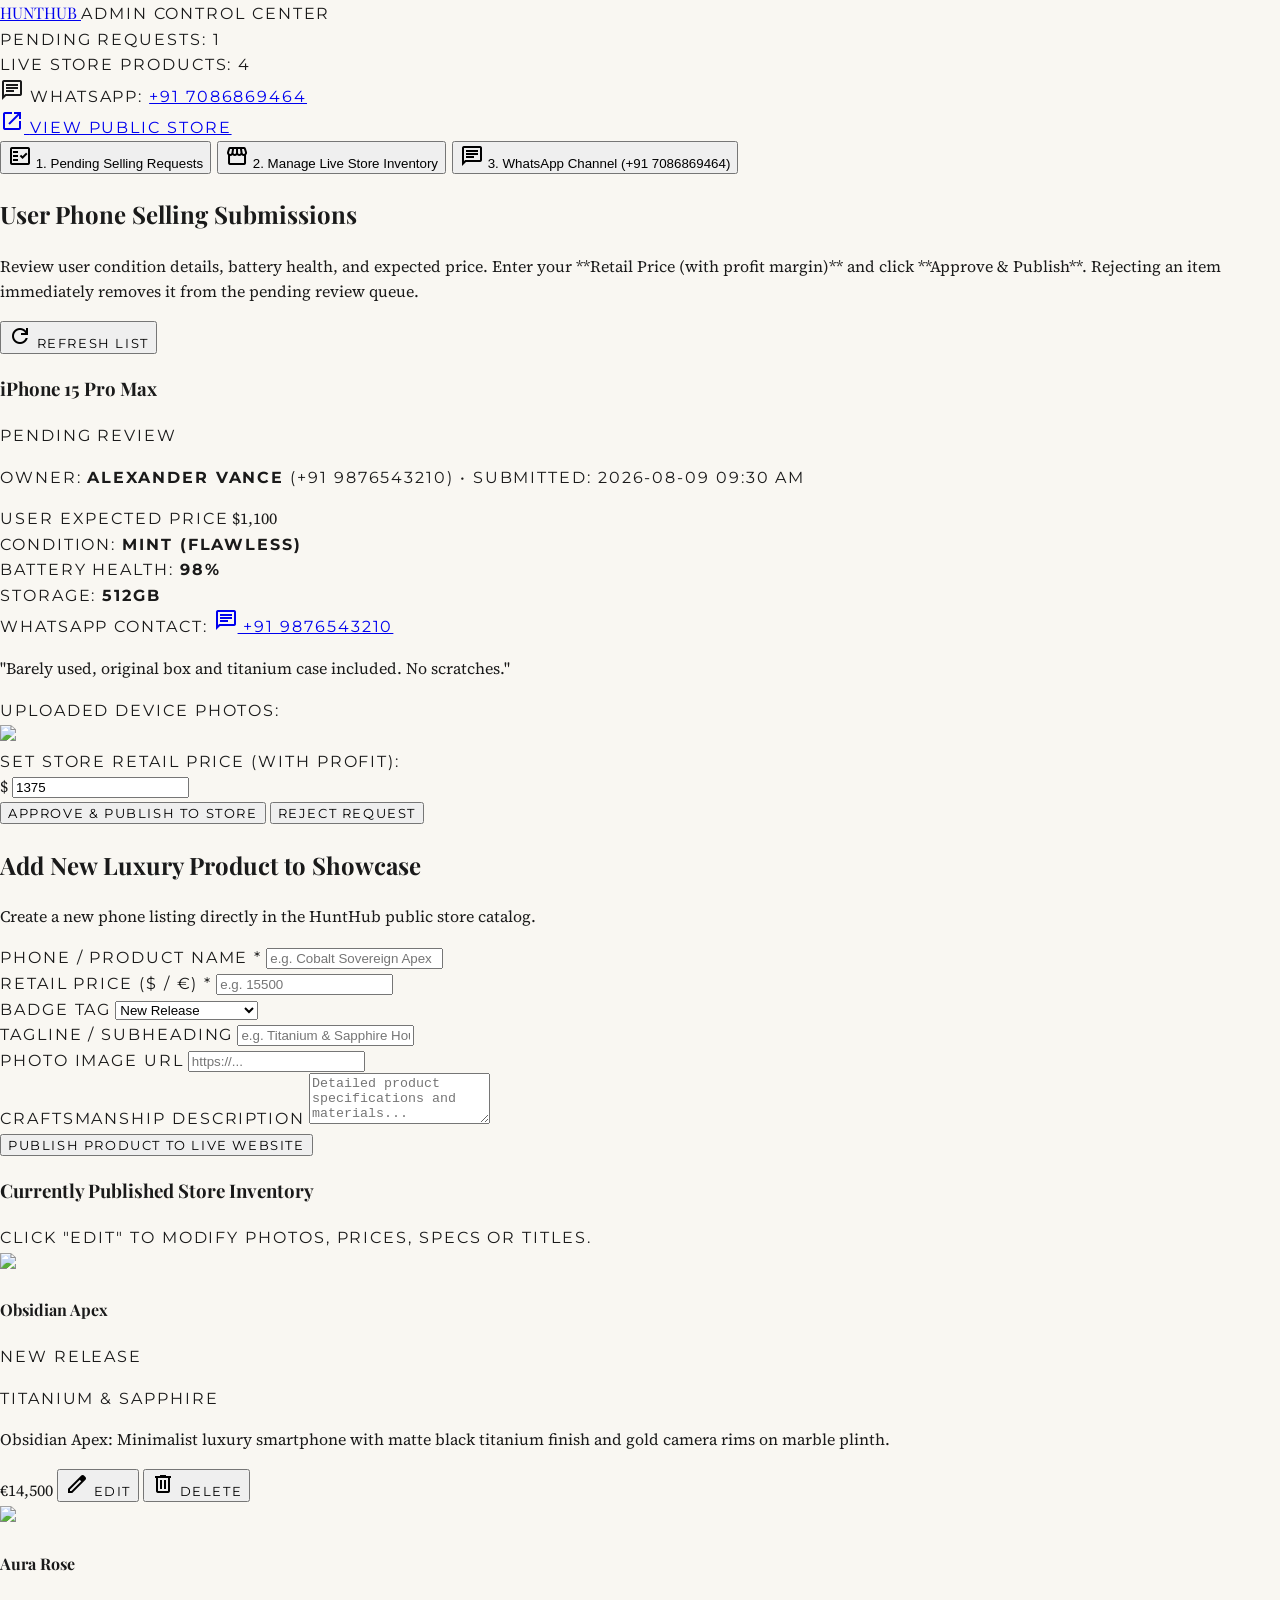
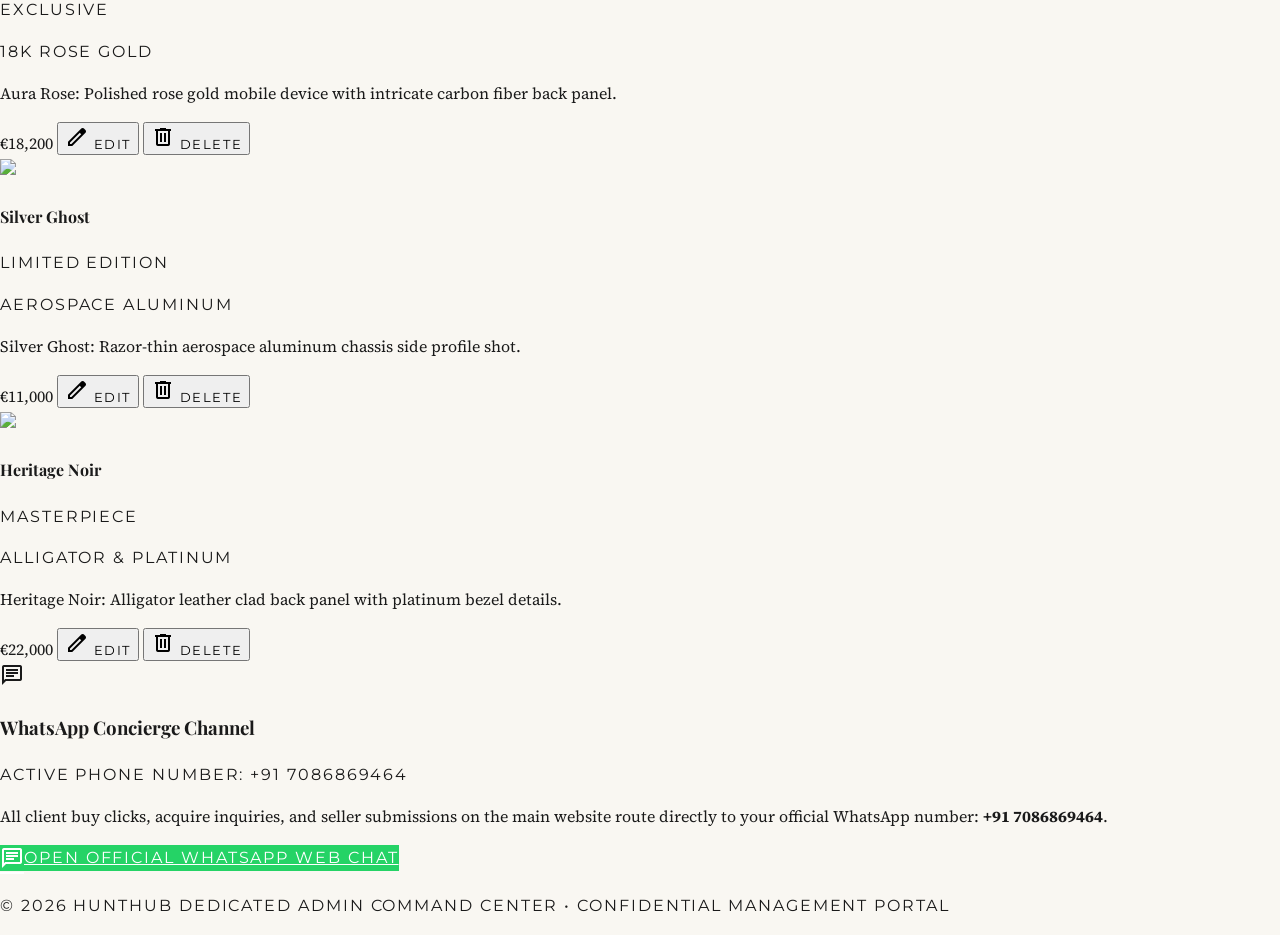
==== admin.html @ e896eb80 "Initial commit: HuntHub Digital Craftsmanship & Luxury Marketplace (Vercel Ready)" ====
<!DOCTYPE html>
<html class="dark" lang="en">
<head>
  <meta charset="utf-8"/>
  <meta content="width=device-width, initial-scale=1.0" name="viewport"/>
  <title>HUNTHUB - Dedicated Admin Command Center</title>
  
  <!-- Tailwind CSS & Google Fonts -->
  <script src="https://cdn.tailwindcss.com?plugins=forms,container-queries"></script>
  <link href="https://fonts.googleapis.com/css2?family=Montserrat:wght@400;500;600;700&family=Playfair+Display:ital,wght@0,400;0,600;0,700;1,400&family=Source+Serif+4:ital,wght@0,300;0,400;0,600;1,400&display=swap" rel="stylesheet"/>
  <link href="https://fonts.googleapis.com/css2?family=Material+Symbols+Outlined:wght,FILL@100..700,0..1&display=swap" rel="stylesheet"/>

  <!-- Custom Design System Styles -->
  <link rel="stylesheet" href="style.css"/>

  <script id="tailwind-config">
    tailwind.config = {
      darkMode: "class",
      theme: {
        extend: {
          colors: {
            "primary": "#111111",
            "surface": "#181818",
            "surface-low": "#222222",
            "gold": "#C5A059",
            "gold-light": "#E9C176"
          },
          fontFamily: {
            "display": ["Playfair Display", "serif"],
            "body": ["Source Serif 4", "serif"],
            "label": ["Montserrat", "sans-serif"]
          }
        }
      }
    }
  </script>
</head>
<body class="bg-primary text-white font-body antialiased selection:bg-gold selection:text-primary min-h-screen flex flex-col">

  <!-- ==================== ADMIN TOP NAVBAR ==================== -->
  <nav class="w-full bg-black/90 border-b border-gold/30 sticky top-0 z-50 backdrop-blur-xl">
    <div class="max-w-[1400px] mx-auto px-6 md:px-12 h-20 flex justify-between items-center">
      
      <!-- Brand & Admin Indicator -->
      <div class="flex items-center gap-4">
        <a class="font-display font-bold text-2xl text-gold tracking-tight" href="index.html" target="_blank" title="Open Main Website">
          HUNTHUB
        </a>
        <span class="bg-gold/20 text-gold border border-gold/40 px-3 py-1 font-label text-[10px] uppercase font-bold tracking-widest">
          Admin Control Center
        </span>
      </div>

      <!-- Quick Metrics Bar -->
      <div class="hidden md:flex items-center gap-8 font-label text-xs">
        <div class="flex items-center gap-2">
          <span class="w-2.5 h-2.5 rounded-full bg-yellow-400 animate-pulse"></span>
          <span class="text-white/60">Pending Requests:</span>
          <span id="metric-pending-count" class="font-bold text-gold">0</span>
        </div>
        <div class="flex items-center gap-2">
          <span class="w-2.5 h-2.5 rounded-full bg-green-400"></span>
          <span class="text-white/60">Live Store Products:</span>
          <span id="metric-products-count" class="font-bold text-white">0</span>
        </div>
        <div class="flex items-center gap-2">
          <span class="material-symbols-outlined text-green-400 text-sm">chat</span>
          <span class="text-white/60">WhatsApp:</span>
          <a href="https://wa.me/917086869464" target="_blank" class="font-bold text-green-400 hover:underline">+91 7086869464</a>
        </div>
      </div>

      <!-- Actions -->
      <div class="flex items-center gap-4">
        <a href="index.html" target="_blank" class="border border-white/20 hover:border-gold text-white/80 hover:text-white px-4 py-2 font-label text-xs uppercase font-bold tracking-wider transition-all flex items-center gap-2">
          <span class="material-symbols-outlined text-sm">open_in_new</span>
          <span>View Public Store</span>
        </a>
      </div>

    </div>
  </nav>


  <!-- ==================== MAIN ADMIN CONTROL DASHBOARD ==================== -->
  <main class="flex-grow max-w-[1400px] w-full mx-auto px-6 md:px-12 py-10 flex flex-col gap-8">
    
    <!-- Dashboard Subheader Tabs -->
    <div class="bg-surface border border-white/10 p-2 flex flex-wrap gap-4 font-label text-xs uppercase font-bold tracking-wider">
      <button class="admin-tab-btn flex-1 py-3 px-6 bg-gold text-primary font-bold shadow-md transition-all flex items-center justify-center gap-2" data-tab="requests">
        <span class="material-symbols-outlined text-base">fact_check</span>
        <span>1. Pending Selling Requests</span>
      </button>

      <button class="admin-tab-btn flex-1 py-3 px-6 bg-surface-low text-white/70 hover:text-white transition-all flex items-center justify-center gap-2" data-tab="catalog">
        <span class="material-symbols-outlined text-base">storefront</span>
        <span>2. Manage Live Store Inventory</span>
      </button>

      <button class="admin-tab-btn flex-1 py-3 px-6 bg-surface-low text-white/70 hover:text-white transition-all flex items-center justify-center gap-2" data-tab="whatsapp">
        <span class="material-symbols-outlined text-base">chat</span>
        <span>3. WhatsApp Channel (+91 7086869464)</span>
      </button>
    </div>


    <!-- ==================== TAB 1: PENDING SELLING REQUESTS ==================== -->
    <section id="admin-tab-requests" class="admin-tab-content space-y-6">
      
      <div class="bg-surface border border-white/10 p-6 flex flex-col md:flex-row justify-between items-start md:items-center gap-4">
        <div>
          <h2 class="font-display text-2xl text-gold font-bold">User Phone Selling Submissions</h2>
          <p class="font-body text-sm text-white/70">
            Review user condition details, battery health, and expected price. Enter your **Retail Price (with profit margin)** and click **Approve & Publish**. Rejecting an item immediately removes it from the pending review queue.
          </p>
        </div>

        <button onclick="renderAdminRequests()" class="bg-white/10 hover:bg-gold hover:text-primary px-4 py-2 font-label text-xs uppercase font-bold tracking-wider transition-colors flex items-center gap-1.5">
          <span class="material-symbols-outlined text-sm">refresh</span> Refresh List
        </button>
      </div>

      <!-- Requests Cards Container -->
      <div id="admin-requests-list" class="space-y-6">
        <!-- Populated dynamically in admin.js -->
      </div>

    </section>


    <!-- ==================== TAB 2: MANAGE STORE CATALOG & ADD PRODUCT ==================== -->
    <section id="admin-tab-catalog" class="admin-tab-content space-y-10 hidden">
      
      <!-- Add Custom Product Form -->
      <div class="bg-surface border border-white/10 p-8 space-y-6">
        <div class="border-b border-white/10 pb-4">
          <h2 class="font-display text-2xl text-gold font-bold">Add New Luxury Product to Showcase</h2>
          <p class="font-body text-sm text-white/70">Create a new phone listing directly in the HuntHub public store catalog.</p>
        </div>

        <form id="admin-add-product-form" class="space-y-6">
          
          <div class="grid grid-cols-1 sm:grid-cols-3 gap-6">
            <div>
              <label class="font-label text-xs text-white/80 block mb-2 font-bold">Phone / Product Name *</label>
              <input type="text" id="admin-prod-name" required placeholder="e.g. Cobalt Sovereign Apex" 
                     class="w-full bg-black/60 border border-white/20 px-4 py-3 text-sm text-white focus:outline-none focus:border-gold">
            </div>

            <div>
              <label class="font-label text-xs text-white/80 block mb-2 font-bold">Retail Price ($ / €) *</label>
              <input type="number" id="admin-prod-price" required placeholder="e.g. 15500" 
                     class="w-full bg-black/60 border border-white/20 px-4 py-3 text-sm text-white focus:outline-none focus:border-gold">
            </div>

            <div>
              <label class="font-label text-xs text-white/80 block mb-2 font-bold">Badge Tag</label>
              <select id="admin-prod-badge" class="w-full bg-black/60 border border-white/20 px-4 py-3 text-sm text-white focus:outline-none focus:border-gold">
                <option value="New Release">New Release</option>
                <option value="Exclusive">Exclusive</option>
                <option value="Limited Edition">Limited Edition</option>
                <option value="Masterpiece">Masterpiece</option>
                <option value="Certified Pre-Owned">Certified Pre-Owned</option>
              </select>
            </div>
          </div>

          <div class="grid grid-cols-1 sm:grid-cols-2 gap-6">
            <div>
              <label class="font-label text-xs text-white/80 block mb-2 font-bold">Tagline / Subheading</label>
              <input type="text" id="admin-prod-tagline" placeholder="e.g. Titanium & Sapphire Housing" 
                     class="w-full bg-black/60 border border-white/20 px-4 py-3 text-sm text-white focus:outline-none focus:border-gold">
            </div>

            <div>
              <label class="font-label text-xs text-white/80 block mb-2 font-bold">Photo Image URL</label>
              <input type="text" id="admin-prod-image" placeholder="https://..." 
                     class="w-full bg-black/60 border border-white/20 px-4 py-3 text-sm text-white focus:outline-none focus:border-gold">
            </div>
          </div>

          <div>
            <label class="font-label text-xs text-white/80 block mb-2 font-bold">Craftsmanship Description</label>
            <textarea id="admin-prod-desc" rows="3" placeholder="Detailed product specifications and materials..." 
                      class="w-full bg-black/60 border border-white/20 px-4 py-3 text-sm text-white focus:outline-none focus:border-gold"></textarea>
          </div>

          <button type="submit" class="bg-gold text-primary hover:bg-white font-label text-xs font-bold uppercase tracking-[0.2em] px-8 py-4 btn-classic shadow-md">
            Publish Product to Live Website
          </button>
        </form>
      </div>

      <!-- Published Inventory List with EDIT & DELETE options -->
      <div class="space-y-4">
        <div class="flex justify-between items-center">
          <h3 class="font-display text-2xl text-white font-bold">Currently Published Store Inventory</h3>
          <span class="font-label text-xs text-white/50">Click "EDIT" to modify photos, prices, specs or titles.</span>
        </div>
        
        <div id="admin-products-list" class="space-y-4">
          <!-- Populated dynamically in admin.js -->
        </div>
      </div>

    </section>


    <!-- ==================== TAB 3: WHATSAPP ORDERS & LEADS ==================== -->
    <section id="admin-tab-whatsapp" class="admin-tab-content space-y-6 hidden">
      <div class="bg-surface border border-white/10 p-10 space-y-6 text-white max-w-4xl mx-auto">
        <div class="flex items-center gap-5 border-b border-white/10 pb-6">
          <span class="material-symbols-outlined text-green-400 text-5xl">chat</span>
          <div>
            <h3 class="font-display text-3xl font-bold">WhatsApp Concierge Channel</h3>
            <p class="font-label text-xs text-gold">ACTIVE PHONE NUMBER: +91 7086869464</p>
          </div>
        </div>

        <p class="font-body text-base text-white/80 leading-relaxed font-light">
          All client buy clicks, acquire inquiries, and seller submissions on the main website route directly to your official WhatsApp number: <strong class="text-gold">+91 7086869464</strong>.
        </p>

        <div class="pt-4 flex items-center gap-4">
          <a href="https://wa.me/917086869464" target="_blank" class="btn-whatsapp px-8 py-4 font-label text-xs uppercase font-bold tracking-widest flex items-center gap-2 btn-classic">
            <span class="material-symbols-outlined text-lg">chat</span> Open Official WhatsApp Web Chat
          </a>
        </div>
      </div>
    </section>

  </main>


  <!-- ==================== ADMIN EDIT PRODUCT MODAL ==================== -->
  <div id="admin-edit-modal" class="admin-modal" role="dialog" aria-modal="true" aria-label="Edit Store Item">
    <div class="max-w-2xl w-full mx-auto my-auto bg-surface border border-gold/40 p-8 shadow-2xl space-y-6 text-white overflow-y-auto max-h-[90vh]">
      
      <div class="flex justify-between items-center border-b border-white/10 pb-4">
        <div class="flex items-center gap-3">
          <span class="material-symbols-outlined text-gold text-2xl">edit_note</span>
          <h3 class="font-display text-2xl font-bold text-gold">Edit Published Store Product</h3>
        </div>
        <button id="close-edit-modal" class="text-white/60 hover:text-white p-2">
          <span class="material-symbols-outlined text-2xl">close</span>
        </button>
      </div>

      <form id="admin-edit-product-form" class="space-y-4">
        <input type="hidden" id="edit-prod-id"/>

        <div class="grid grid-cols-1 sm:grid-cols-2 gap-4">
          <div>
            <label class="font-label text-xs text-white/80 block mb-1 font-bold">Product Title / Model *</label>
            <input type="text" id="edit-prod-name" required class="w-full bg-black/60 border border-white/20 px-3 py-2.5 text-sm text-white focus:outline-none focus:border-gold">
          </div>

          <div>
            <label class="font-label text-xs text-white/80 block mb-1 font-bold">Retail Price *</label>
            <input type="number" id="edit-prod-price" required class="w-full bg-black/60 border border-white/20 px-3 py-2.5 text-sm text-white focus:outline-none focus:border-gold">
          </div>
        </div>

        <div class="grid grid-cols-1 sm:grid-cols-2 gap-4">
          <div>
            <label class="font-label text-xs text-white/80 block mb-1 font-bold">Tagline / Specs</label>
            <input type="text" id="edit-prod-tagline" class="w-full bg-black/60 border border-white/20 px-3 py-2.5 text-sm text-white focus:outline-none focus:border-gold">
          </div>

          <div>
            <label class="font-label text-xs text-white/80 block mb-1 font-bold">Badge Tag</label>
            <select id="edit-prod-badge" class="w-full bg-black/60 border border-white/20 px-3 py-2.5 text-sm text-white focus:outline-none focus:border-gold">
              <option value="New Release">New Release</option>
              <option value="Exclusive">Exclusive</option>
              <option value="Limited Edition">Limited Edition</option>
              <option value="Masterpiece">Masterpiece</option>
              <option value="Certified Pre-Owned">Certified Pre-Owned</option>
            </select>
          </div>
        </div>

        <div>
          <label class="font-label text-xs text-white/80 block mb-1 font-bold">Photo Image URL *</label>
          <input type="text" id="edit-prod-image" required class="w-full bg-black/60 border border-white/20 px-3 py-2.5 text-sm text-white focus:outline-none focus:border-gold">
          <div id="edit-image-preview" class="mt-2 w-20 h-20 border border-white/20 overflow-hidden">
            <img id="edit-preview-img" src="" class="w-full h-full object-cover">
          </div>
        </div>

        <div>
          <label class="font-label text-xs text-white/80 block mb-1 font-bold">Description / Craftsmanship Details</label>
          <textarea id="edit-prod-desc" rows="3" class="w-full bg-black/60 border border-white/20 px-3 py-2.5 text-sm text-white focus:outline-none focus:border-gold"></textarea>
        </div>

        <div class="flex justify-end gap-3 pt-4 border-t border-white/10">
          <button type="button" id="cancel-edit-modal" class="px-5 py-2.5 font-label text-xs font-bold uppercase text-white/70 hover:text-white border border-white/20">
            Cancel
          </button>
          <button type="submit" class="bg-gold text-primary hover:bg-white px-6 py-2.5 font-label text-xs font-bold uppercase tracking-wider btn-classic">
            Save Changes
          </button>
        </div>
      </form>

    </div>
  </div>


  <!-- ==================== ADMIN FOOTER ==================== -->
  <footer class="w-full bg-black border-t border-white/10 py-6 text-center text-xs font-label text-white/50">
    <p>© 2026 HUNTHUB DEDICATED ADMIN COMMAND CENTER • CONFIDENTIAL MANAGEMENT PORTAL</p>
  </footer>

  <!-- Admin Application Logic -->
  <script src="admin.js"></script>

</body>
</html>
---- style.css ----
/* HUNTHUB - Digital Craftsmanship Design System & Stylesheet */

@import url('https://fonts.googleapis.com/css2?family=Montserrat:wght@400;500;600;700&family=Playfair+Display:ital,wght@0,400;0,600;0,700;1,400&family=Source+Serif+4:ital,wght@0,300;0,400;0,600;1,400&display=swap');

:root {
  --bg-parchment: #F9F7F2;
  --bg-surface-low: #F3F0E9;
  --bg-surface-high: #EAE6DD;
  --color-charcoal: #1A1A1A;
  --color-gold: #C5A059;
  --color-gold-light: #E9C176;
  --color-muted: #6B6A65;
  --color-white: #FFFFFF;
  --font-serif: 'Playfair Display', Georgia, serif;
  --font-body: 'Source Serif 4', Georgia, serif;
  --font-label: 'Montserrat', sans-serif;
  --shadow-paper: 0 12px 32px rgba(26, 26, 26, 0.06);
  --shadow-gold: 0 8px 24px rgba(197, 160, 89, 0.25);
  --transition-smooth: all 0.4s cubic-bezier(0.16, 1, 0.3, 1);
  --transition-fast: all 0.2s cubic-bezier(0.16, 1, 0.3, 1);
}

/* Global Reset & Base */
*, *::before, *::after {
  box-sizing: border-box;
}

html {
  scroll-behavior: smooth;
  font-family: var(--font-body);
  background-color: var(--bg-parchment);
  color: var(--color-charcoal);
  overflow-x: hidden;
}

body {
  margin: 0;
  padding: 0;
  background-color: var(--bg-parchment);
  color: var(--color-charcoal);
  line-height: 1.6;
  -webkit-font-smoothing: antialiased;
}

/* Selection Highlight */
::selection {
  background-color: var(--color-gold);
  color: #FFFFFF;
}

/* Typography Classes */
.font-display {
  font-family: var(--font-serif);
}

.font-body {
  font-family: var(--font-body);
}

.font-label {
  font-family: var(--font-label);
  letter-spacing: 0.12em;
  text-transform: uppercase;
}

/* ==========================================
   STARTING LOADING INTRO SCREEN ANIMATIONS
   ========================================== */
#loading-screen {
  position: fixed;
  inset: 0;
  z-index: 999;
  background-color: #111111;
  color: #FFFFFF;
  display: flex;
  flex-direction: column;
  align-items: center;
  justify-content: center;
  transition: opacity 1s cubic-bezier(0.77, 0, 0.175, 1), transform 1s cubic-bezier(0.77, 0, 0.175, 1);
}

#loading-screen.fade-out {
  opacity: 0;
  transform: translateY(-100%);
  pointer-events: none;
}

.intro-brand-title {
  font-family: var(--font-serif);
  font-size: clamp(2rem, 5vw, 4.5rem);
  font-weight: 700;
  letter-spacing: -0.02em;
  color: #FFFFFF;
  opacity: 0;
  transform: translateY(20px) scale(0.95);
  animation: introTextReveal 1.2s cubic-bezier(0.16, 1, 0.3, 1) 0.3s forwards;
  text-shadow: 0 0 30px rgba(197, 160, 89, 0.3);
}

.intro-developer-credit {
  font-family: var(--font-label);
  font-size: clamp(0.75rem, 2vw, 1.1rem);
  letter-spacing: 0.3em;
  text-transform: uppercase;
  color: var(--color-gold);
  margin-top: 1rem;
  opacity: 0;
  transform: translateY(15px);
  animation: introCreditReveal 1.2s cubic-bezier(0.16, 1, 0.3, 1) 1s forwards;
}

.intro-progress-bar {
  width: 180px;
  height: 2px;
  background: rgba(255, 255, 255, 0.15);
  margin-top: 2.5rem;
  position: relative;
  overflow: hidden;
}

.intro-progress-fill {
  width: 0%;
  height: 100%;
  background: var(--color-gold);
  box-shadow: 0 0 10px var(--color-gold);
  animation: introFill 2.2s cubic-bezier(0.65, 0, 0.35, 1) 0.5s forwards;
}

@keyframes introTextReveal {
  to {
    opacity: 1;
    transform: translateY(0) scale(1);
  }
}

@keyframes introCreditReveal {
  to {
    opacity: 1;
    transform: translateY(0);
  }
}

@keyframes introFill {
  0% { width: 0%; }
  100% { width: 100%; }
}

/* Classic Icon & Clickable Animations */
.icon-btn, .btn-classic, [data-interactive="true"] {
  position: relative;
  display: inline-flex;
  align-items: center;
  justify-content: center;
  cursor: pointer;
  user-select: none;
  transition: var(--transition-fast);
  outline: none;
}

.icon-btn:hover {
  transform: translateY(-2px);
  color: var(--color-gold) !important;
}

.icon-btn:active {
  transform: scale(0.90) translateY(0);
}

/* Classic Click Ripple Effect */
.ripple-effect {
  position: absolute;
  border-radius: 50%;
  background: rgba(197, 160, 89, 0.4);
  transform: scale(0);
  animation: ripple-out 0.6s cubic-bezier(0, 0, 0.2, 1) forwards;
  pointer-events: none;
}

@keyframes ripple-out {
  0% {
    transform: scale(0);
    opacity: 0.8;
  }
  100% {
    transform: scale(3.5);
    opacity: 0;
  }
}

/* Classic Rotate Pulse Icon Animation */
.icon-rotate-pulse {
  transition: transform 0.4s ease, color 0.3s ease;
}

.icon-rotate-pulse:hover {
  transform: rotate(15deg) scale(1.1);
}

.icon-rotate-pulse:active {
  transform: rotate(-15deg) scale(0.92);
}

/* Hover Gold Underline Reveal */
.link-gold-underline {
  position: relative;
  text-decoration: none;
}

.link-gold-underline::after {
  content: '';
  position: absolute;
  bottom: -4px;
  left: 0;
  width: 0%;
  height: 1px;
  background-color: var(--color-gold);
  transition: width 0.4s cubic-bezier(0.16, 1, 0.3, 1);
}

.link-gold-underline:hover::after,
.link-gold-underline.active::after {
  width: 100%;
}

/* Scroll Animations & Reveal Classes */
.scroll-reveal {
  opacity: 0;
  transform: translateY(30px);
  transition: opacity 0.8s cubic-bezier(0.16, 1, 0.3, 1), transform 0.8s cubic-bezier(0.16, 1, 0.3, 1);
  will-change: opacity, transform;
}

.scroll-reveal.revealed {
  opacity: 1;
  transform: translateY(0);
}

.scroll-reveal-left {
  opacity: 0;
  transform: translateX(-40px);
  transition: opacity 0.8s cubic-bezier(0.16, 1, 0.3, 1), transform 0.8s cubic-bezier(0.16, 1, 0.3, 1);
}

.scroll-reveal-left.revealed {
  opacity: 1;
  transform: translateX(0);
}

.scroll-reveal-right {
  opacity: 0;
  transform: translateX(40px);
  transition: opacity 0.8s cubic-bezier(0.16, 1, 0.3, 1), transform 0.8s cubic-bezier(0.16, 1, 0.3, 1);
}

.scroll-reveal-right.revealed {
  opacity: 1;
  transform: translateX(0);
}

.scroll-reveal-zoom {
  opacity: 0;
  transform: scale(0.94);
  transition: opacity 0.8s cubic-bezier(0.16, 1, 0.3, 1), transform 0.8s cubic-bezier(0.16, 1, 0.3, 1);
}

.scroll-reveal-zoom.revealed {
  opacity: 1;
  transform: scale(1);
}

/* Stagger Delays */
.delay-1 { transition-delay: 0.15s; }
.delay-2 { transition-delay: 0.3s; }
.delay-3 { transition-delay: 0.45s; }
.delay-4 { transition-delay: 0.6s; }

/* Photo Gallery Clickable Cursor & Hover Overlay */
.photo-clickable {
  cursor: pointer;
  position: relative;
  overflow: hidden;
}

.photo-clickable img {
  transition: transform 0.8s cubic-bezier(0.16, 1, 0.3, 1), filter 0.5s ease;
}

.photo-clickable:hover img {
  transform: scale(1.05);
}

.photo-clickable::before {
  content: '';
  position: absolute;
  inset: 0;
  background: rgba(26, 26, 26, 0.2);
  opacity: 0;
  transition: opacity 0.4s ease;
  z-index: 5;
}

.photo-clickable::after {
  content: 'zoom_in';
  font-family: 'Material Symbols Outlined';
  font-size: 32px;
  color: #FFFFFF;
  position: absolute;
  top: 50%;
  left: 50%;
  transform: translate(-50%, -50%) scale(0.7);
  opacity: 0;
  transition: all 0.4s cubic-bezier(0.16, 1, 0.3, 1);
  z-index: 6;
  text-shadow: 0 4px 12px rgba(0,0,0,0.4);
}

.photo-clickable:hover::before {
  opacity: 1;
}

.photo-clickable:hover::after {
  opacity: 1;
  transform: translate(-50%, -50%) scale(1);
}

/* Auto Photo Changer Lightbox Modal */
.gallery-modal, .admin-modal {
  position: fixed;
  inset: 0;
  z-index: 100;
  background: rgba(15, 15, 15, 0.94);
  backdrop-filter: blur(20px);
  display: flex;
  flex-direction: column;
  opacity: 0;
  pointer-events: none;
  transition: opacity 0.4s cubic-bezier(0.16, 1, 0.3, 1);
}

.gallery-modal.active, .admin-modal.active {
  opacity: 1;
  pointer-events: auto;
}

.gallery-progress-bar {
  height: 3px;
  background: rgba(255, 255, 255, 0.15);
  width: 100%;
  position: absolute;
  top: 0;
  left: 0;
  z-index: 110;
}

.gallery-progress-fill {
  height: 100%;
  width: 0%;
  background: var(--color-gold);
  transition: width 0.1s linear;
}

/* Shimmer Button */
.btn-gold-shimmer {
  position: relative;
  overflow: hidden;
  background-color: var(--color-charcoal);
  color: #FFFFFF;
  transition: all 0.4s ease;
}

.btn-gold-shimmer::before {
  content: '';
  position: absolute;
  top: 0;
  left: -100%;
  width: 100%;
  height: 100%;
  background: linear-gradient(90deg, transparent, rgba(197, 160, 89, 0.4), transparent);
  transition: left 0.7s ease;
}

.btn-gold-shimmer:hover::before {
  left: 100%;
}

.btn-gold-shimmer:hover {
  background-color: var(--color-gold);
  color: var(--color-charcoal);
  box-shadow: var(--shadow-gold);
}

/* WhatsApp Direct Button */
.btn-whatsapp {
  background-color: #25D366;
  color: #FFFFFF;
  transition: all 0.3s ease;
}

.btn-whatsapp:hover {
  background-color: #128C7E;
  color: #FFFFFF;
  box-shadow: 0 8px 24px rgba(37, 211, 102, 0.3);
}

/* Header Navbar Scroll State */
nav.scrolled {
  background-color: rgba(249, 247, 242, 0.95) !important;
  box-shadow: 0 4px 20px rgba(0, 0, 0, 0.05);
  border-bottom-color: rgba(197, 160, 89, 0.4) !important;
}

/* Smooth Bounce Animation for Scroll Arrow */
.bounce-slow {
  animation: bounceSlow 2.5s infinite;
}

@keyframes bounceSlow {
  0%, 20%, 50%, 80%, 100% { transform: translateY(0); }
  40% { transform: translateY(-8px); }
  60% { transform: translateY(-4px); }
}

/* Badge Pulse */
.badge-pulse {
  animation: pulseBadge 2s infinite;
}

@keyframes pulseBadge {
  0% { box-shadow: 0 0 0 0 rgba(197, 160, 89, 0.5); }
  70% { box-shadow: 0 0 0 8px rgba(197, 160, 89, 0); }
  100% { box-shadow: 0 0 0 0 rgba(197, 160, 89, 0); }
}

/* Notification Toast */
.toast-notice {
  position: fixed;
  bottom: 2rem;
  right: 2rem;
  background: var(--color-charcoal);
  color: #FFFFFF;
  border-left: 3px solid var(--color-gold);
  padding: 1rem 1.5rem;
  z-index: 150;
  box-shadow: 0 10px 30px rgba(0,0,0,0.2);
  transform: translateY(100px);
  opacity: 0;
  transition: all 0.4s cubic-bezier(0.16, 1, 0.3, 1);
}

.toast-notice.show {
  transform: translateY(0);
  opacity: 1;
}

/* Custom Scrollbar for Admin Modal */
.admin-scroll::-webkit-scrollbar {
  width: 6px;
}
.admin-scroll::-webkit-scrollbar-track {
  background: rgba(255, 255, 255, 0.05);
}
.admin-scroll::-webkit-scrollbar-thumb {
  background: var(--color-gold);
}
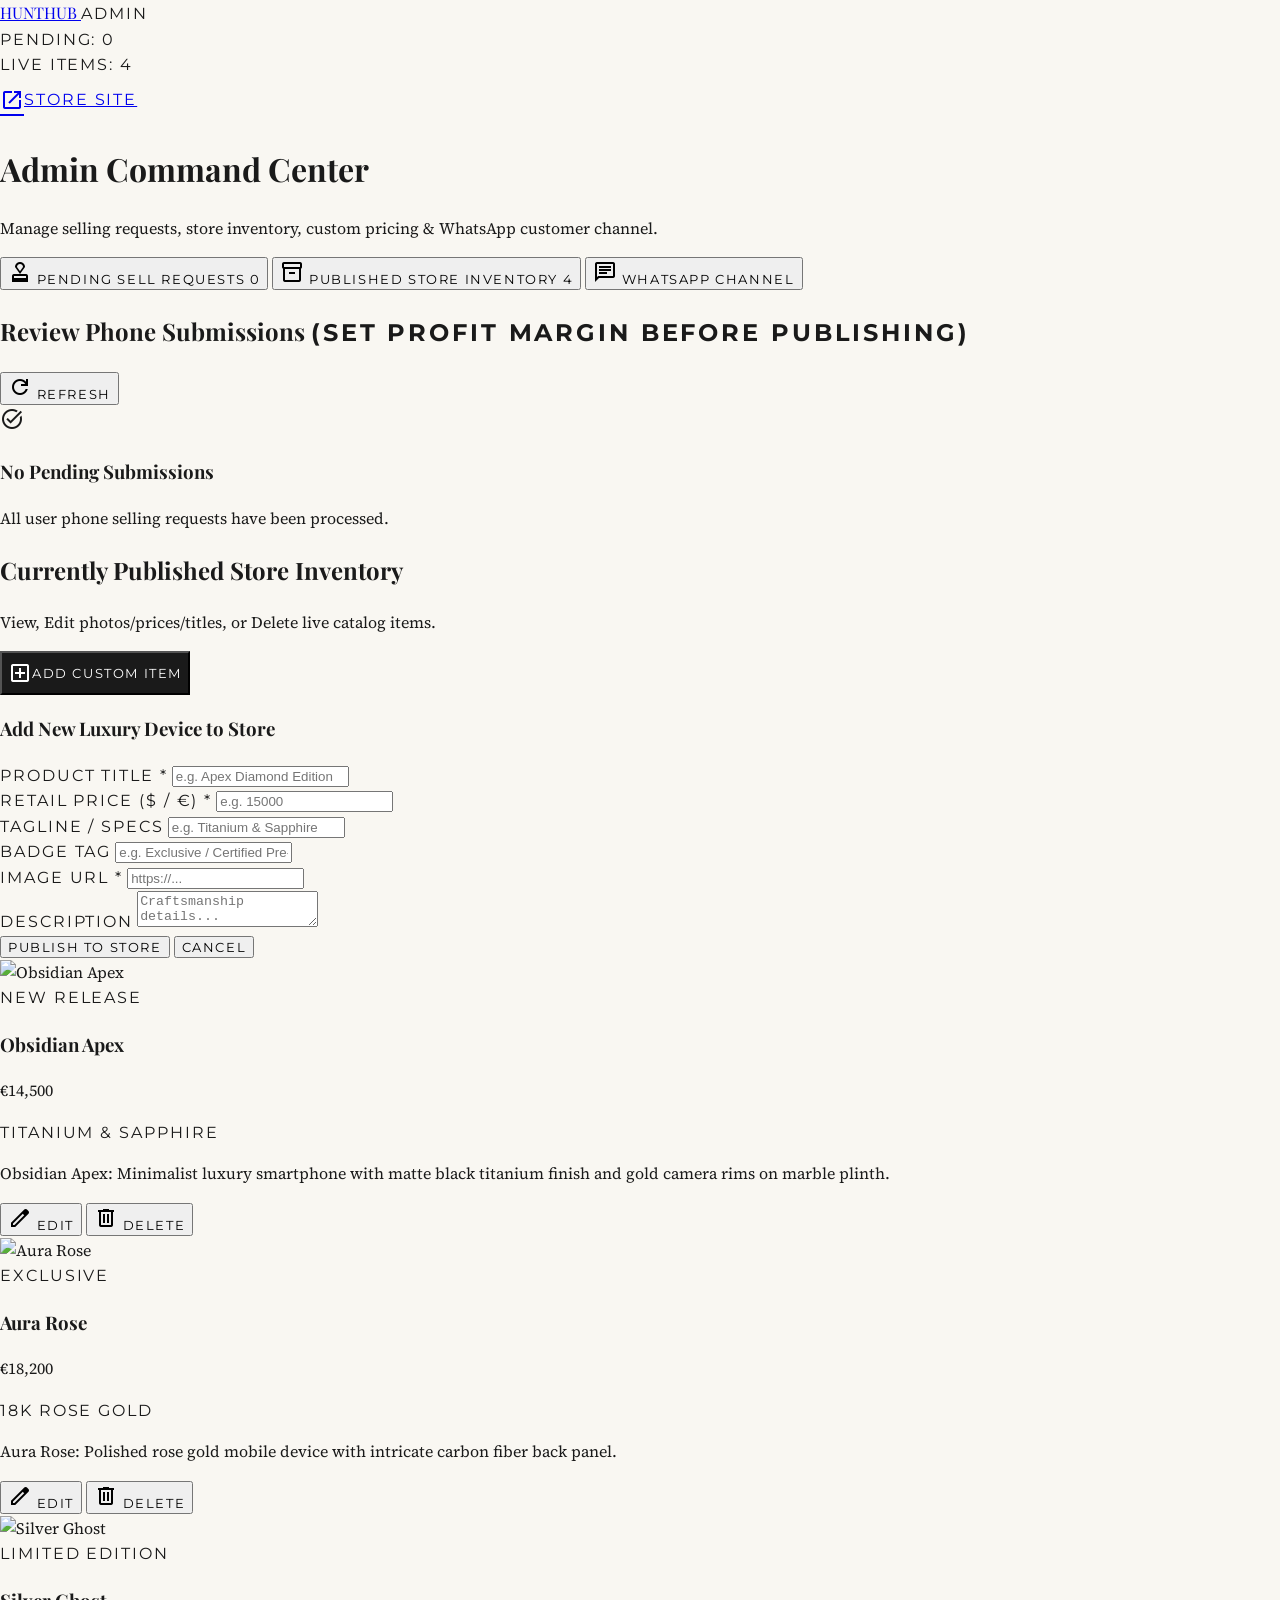
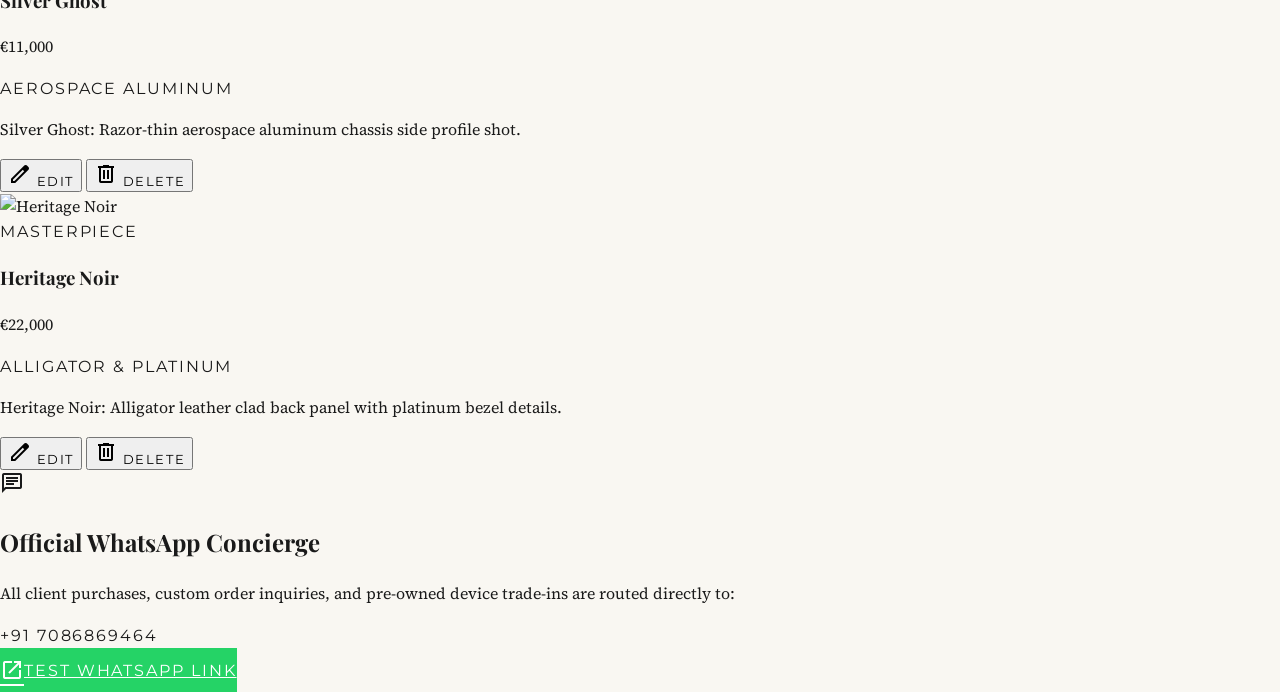
==== commit b45d996f: "Mobile responsiveness overhaul for store and admin panel" ====
--- a/admin.html
+++ b/admin.html
@@ -1,16 +1,16 @@
 <!DOCTYPE html>
-<html class="dark" lang="en">
+<html class="scroll-smooth" lang="en">
 <head>
   <meta charset="utf-8"/>
-  <meta content="width=device-width, initial-scale=1.0" name="viewport"/>
-  <title>HUNTHUB - Dedicated Admin Command Center</title>
-  
+  <meta content="width=device-width, initial-scale=1.0, maximum-scale=1.0, user-scalable=no" name="viewport"/>
+  <title>HUNTHUB - Executive Admin Control Center</title>
+
   <!-- Tailwind CSS & Google Fonts -->
   <script src="https://cdn.tailwindcss.com?plugins=forms,container-queries"></script>
   <link href="https://fonts.googleapis.com/css2?family=Montserrat:wght@400;500;600;700&family=Playfair+Display:ital,wght@0,400;0,600;0,700;1,400&family=Source+Serif+4:ital,wght@0,300;0,400;0,600;1,400&display=swap" rel="stylesheet"/>
   <link href="https://fonts.googleapis.com/css2?family=Material+Symbols+Outlined:wght,FILL@100..700,0..1&display=swap" rel="stylesheet"/>
 
-  <!-- Custom Design System Styles -->
+  <!-- Global Stylesheet -->
   <link rel="stylesheet" href="style.css"/>
 
   <script id="tailwind-config">
@@ -19,11 +19,16 @@
       theme: {
         extend: {
           colors: {
-            "primary": "#111111",
-            "surface": "#181818",
-            "surface-low": "#222222",
+            "primary": "#1A1A1A",
+            "secondary": "#6B6A65",
+            "surface": "#F9F7F2",
+            "surface-low": "#F3F0E9",
+            "accent": "#C5A059",
             "gold": "#C5A059",
-            "gold-light": "#E9C176"
+            "gold-light": "#E9C176",
+            "dark-bg": "#121212",
+            "dark-card": "#1E1E1E",
+            "dark-border": "#2D2D2D"
           },
           fontFamily: {
             "display": ["Playfair Display", "serif"],
@@ -35,46 +40,35 @@
     }
   </script>
 </head>
-<body class="bg-primary text-white font-body antialiased selection:bg-gold selection:text-primary min-h-screen flex flex-col">
+<body class="bg-dark-bg text-white font-body antialiased min-h-screen pt-16 sm:pt-20">
 
   <!-- ==================== ADMIN TOP NAVBAR ==================== -->
-  <nav class="w-full bg-black/90 border-b border-gold/30 sticky top-0 z-50 backdrop-blur-xl">
-    <div class="max-w-[1400px] mx-auto px-6 md:px-12 h-20 flex justify-between items-center">
-      
-      <!-- Brand & Admin Indicator -->
-      <div class="flex items-center gap-4">
-        <a class="font-display font-bold text-2xl text-gold tracking-tight" href="index.html" target="_blank" title="Open Main Website">
+  <nav class="fixed top-0 w-full z-50 bg-dark-bg/95 backdrop-blur-xl border-b border-accent/20 transition-all duration-300">
+    <div class="flex justify-between items-center w-full px-4 sm:px-8 max-w-[1400px] mx-auto h-16 sm:h-20">
+      
+      <!-- Brand & Admin Tag -->
+      <div class="flex items-center gap-2 sm:gap-3">
+        <a class="font-display font-bold text-lg sm:text-2xl tracking-tighter text-gold" href="#">
           HUNTHUB
         </a>
-        <span class="bg-gold/20 text-gold border border-gold/40 px-3 py-1 font-label text-[10px] uppercase font-bold tracking-widest">
-          Admin Control Center
+        <span class="bg-gold/20 text-gold font-label text-[9px] sm:text-[10px] px-2 sm:px-2.5 py-0.5 border border-gold/30 uppercase tracking-widest font-bold">
+          ADMIN
         </span>
       </div>
 
-      <!-- Quick Metrics Bar -->
-      <div class="hidden md:flex items-center gap-8 font-label text-xs">
-        <div class="flex items-center gap-2">
-          <span class="w-2.5 h-2.5 rounded-full bg-yellow-400 animate-pulse"></span>
-          <span class="text-white/60">Pending Requests:</span>
-          <span id="metric-pending-count" class="font-bold text-gold">0</span>
-        </div>
-        <div class="flex items-center gap-2">
-          <span class="w-2.5 h-2.5 rounded-full bg-green-400"></span>
-          <span class="text-white/60">Live Store Products:</span>
-          <span id="metric-products-count" class="font-bold text-white">0</span>
-        </div>
-        <div class="flex items-center gap-2">
-          <span class="material-symbols-outlined text-green-400 text-sm">chat</span>
-          <span class="text-white/60">WhatsApp:</span>
-          <a href="https://wa.me/917086869464" target="_blank" class="font-bold text-green-400 hover:underline">+91 7086869464</a>
-        </div>
-      </div>
-
-      <!-- Actions -->
-      <div class="flex items-center gap-4">
-        <a href="index.html" target="_blank" class="border border-white/20 hover:border-gold text-white/80 hover:text-white px-4 py-2 font-label text-xs uppercase font-bold tracking-wider transition-all flex items-center gap-2">
+      <!-- Quick Metrics Bar (Mobile & Desktop) -->
+      <div class="flex items-center gap-3 sm:gap-8 font-label text-[10px] sm:text-xs">
+        <div class="flex items-center gap-1.5 bg-dark-card border border-accent/20 px-2.5 sm:px-4 py-1 sm:py-1.5">
+          <span class="text-secondary uppercase">Pending:</span>
+          <span id="metric-pending-count" class="text-gold font-bold text-xs sm:text-sm">0</span>
+        </div>
+        <div class="flex items-center gap-1.5 bg-dark-card border border-accent/20 px-2.5 sm:px-4 py-1 sm:py-1.5">
+          <span class="text-secondary uppercase">Live Items:</span>
+          <span id="metric-live-count" class="text-white font-bold text-xs sm:text-sm">0</span>
+        </div>
+        <a href="index.html" target="_blank" class="text-accent hover:text-white font-bold uppercase tracking-wider flex items-center gap-1 border-b border-accent pb-0.5 icon-btn text-[10px] sm:text-xs" title="Open Client Website">
           <span class="material-symbols-outlined text-sm">open_in_new</span>
-          <span>View Public Store</span>
+          <span class="hidden sm:inline">Store Site</span>
         </a>
       </div>
 
@@ -82,148 +76,135 @@
   </nav>
 
 
-  <!-- ==================== MAIN ADMIN CONTROL DASHBOARD ==================== -->
-  <main class="flex-grow max-w-[1400px] w-full mx-auto px-6 md:px-12 py-10 flex flex-col gap-8">
+  <!-- ==================== MAIN DASHBOARD CONTAINER ==================== -->
+  <main class="max-w-[1400px] mx-auto px-4 sm:px-8 py-6 sm:py-10">
     
-    <!-- Dashboard Subheader Tabs -->
-    <div class="bg-surface border border-white/10 p-2 flex flex-wrap gap-4 font-label text-xs uppercase font-bold tracking-wider">
-      <button class="admin-tab-btn flex-1 py-3 px-6 bg-gold text-primary font-bold shadow-md transition-all flex items-center justify-center gap-2" data-tab="requests">
-        <span class="material-symbols-outlined text-base">fact_check</span>
-        <span>1. Pending Selling Requests</span>
+    <!-- Header Title -->
+    <div class="mb-6 sm:mb-10">
+      <h1 class="font-display text-2xl sm:text-4xl text-white font-bold mb-1 sm:mb-2">Admin Command Center</h1>
+      <p class="font-body text-xs sm:text-sm text-secondary">Manage selling requests, store inventory, custom pricing & WhatsApp customer channel.</p>
+    </div>
+
+    <!-- Navigation Tabs (Mobile Scrollable) -->
+    <div class="flex border-b border-dark-border mb-6 sm:mb-8 overflow-x-auto no-scrollbar gap-2 sm:gap-4 pb-1">
+      <button id="tab-requests-btn" onclick="switchAdminTab('requests')" 
+              class="px-4 sm:px-6 py-2.5 font-label text-xs uppercase tracking-widest font-bold border-b-2 border-gold text-gold transition-colors shrink-0 flex items-center gap-2">
+        <span class="material-symbols-outlined text-base">approval</span>
+        <span>Pending Sell Requests</span>
+        <span id="tab-badge-requests" class="bg-gold text-primary font-bold text-[10px] px-2 py-0.5 rounded-full">0</span>
       </button>
 
-      <button class="admin-tab-btn flex-1 py-3 px-6 bg-surface-low text-white/70 hover:text-white transition-all flex items-center justify-center gap-2" data-tab="catalog">
-        <span class="material-symbols-outlined text-base">storefront</span>
-        <span>2. Manage Live Store Inventory</span>
+      <button id="tab-products-btn" onclick="switchAdminTab('products')" 
+              class="px-4 sm:px-6 py-2.5 font-label text-xs uppercase tracking-widest font-bold border-b-2 border-transparent text-secondary hover:text-white transition-colors shrink-0 flex items-center gap-2">
+        <span class="material-symbols-outlined text-base">inventory_2</span>
+        <span>Published Store Inventory</span>
+        <span id="tab-badge-products" class="bg-dark-border text-white font-bold text-[10px] px-2 py-0.5 rounded-full">0</span>
       </button>
 
-      <button class="admin-tab-btn flex-1 py-3 px-6 bg-surface-low text-white/70 hover:text-white transition-all flex items-center justify-center gap-2" data-tab="whatsapp">
+      <button id="tab-whatsapp-btn" onclick="switchAdminTab('whatsapp')" 
+              class="px-4 sm:px-6 py-2.5 font-label text-xs uppercase tracking-widest font-bold border-b-2 border-transparent text-secondary hover:text-white transition-colors shrink-0 flex items-center gap-2">
         <span class="material-symbols-outlined text-base">chat</span>
-        <span>3. WhatsApp Channel (+91 7086869464)</span>
+        <span>WhatsApp Channel</span>
       </button>
     </div>
 
 
-    <!-- ==================== TAB 1: PENDING SELLING REQUESTS ==================== -->
-    <section id="admin-tab-requests" class="admin-tab-content space-y-6">
-      
-      <div class="bg-surface border border-white/10 p-6 flex flex-col md:flex-row justify-between items-start md:items-center gap-4">
-        <div>
-          <h2 class="font-display text-2xl text-gold font-bold">User Phone Selling Submissions</h2>
-          <p class="font-body text-sm text-white/70">
-            Review user condition details, battery health, and expected price. Enter your **Retail Price (with profit margin)** and click **Approve & Publish**. Rejecting an item immediately removes it from the pending review queue.
-          </p>
-        </div>
-
-        <button onclick="renderAdminRequests()" class="bg-white/10 hover:bg-gold hover:text-primary px-4 py-2 font-label text-xs uppercase font-bold tracking-wider transition-colors flex items-center gap-1.5">
-          <span class="material-symbols-outlined text-sm">refresh</span> Refresh List
+    <!-- ==================== TAB 1: PENDING SELL REQUESTS ==================== -->
+    <section id="tab-content-requests" class="space-y-6">
+      
+      <div class="flex justify-between items-center border-b border-dark-border/60 pb-3">
+        <h2 class="font-display text-xl text-white font-bold flex items-center gap-2">
+          <span>Review Phone Submissions</span>
+          <span class="text-xs font-label text-gold font-normal">(Set profit margin before publishing)</span>
+        </h2>
+        <button onclick="renderAdminRequests()" class="text-xs font-label text-accent hover:text-white flex items-center gap-1">
+          <span class="material-symbols-outlined text-sm">refresh</span> Refresh
         </button>
       </div>
 
-      <!-- Requests Cards Container -->
-      <div id="admin-requests-list" class="space-y-6">
-        <!-- Populated dynamically in admin.js -->
+      <!-- Requests Grid Container -->
+      <div id="admin-requests-container" class="grid grid-cols-1 md:grid-cols-2 gap-6">
+        <!-- Rendered dynamically in admin.js -->
       </div>
 
     </section>
 
 
-    <!-- ==================== TAB 2: MANAGE STORE CATALOG & ADD PRODUCT ==================== -->
-    <section id="admin-tab-catalog" class="admin-tab-content space-y-10 hidden">
-      
-      <!-- Add Custom Product Form -->
-      <div class="bg-surface border border-white/10 p-8 space-y-6">
-        <div class="border-b border-white/10 pb-4">
-          <h2 class="font-display text-2xl text-gold font-bold">Add New Luxury Product to Showcase</h2>
-          <p class="font-body text-sm text-white/70">Create a new phone listing directly in the HuntHub public store catalog.</p>
-        </div>
-
-        <form id="admin-add-product-form" class="space-y-6">
-          
-          <div class="grid grid-cols-1 sm:grid-cols-3 gap-6">
-            <div>
-              <label class="font-label text-xs text-white/80 block mb-2 font-bold">Phone / Product Name *</label>
-              <input type="text" id="admin-prod-name" required placeholder="e.g. Cobalt Sovereign Apex" 
-                     class="w-full bg-black/60 border border-white/20 px-4 py-3 text-sm text-white focus:outline-none focus:border-gold">
-            </div>
-
-            <div>
-              <label class="font-label text-xs text-white/80 block mb-2 font-bold">Retail Price ($ / €) *</label>
-              <input type="number" id="admin-prod-price" required placeholder="e.g. 15500" 
-                     class="w-full bg-black/60 border border-white/20 px-4 py-3 text-sm text-white focus:outline-none focus:border-gold">
-            </div>
-
-            <div>
-              <label class="font-label text-xs text-white/80 block mb-2 font-bold">Badge Tag</label>
-              <select id="admin-prod-badge" class="w-full bg-black/60 border border-white/20 px-4 py-3 text-sm text-white focus:outline-none focus:border-gold">
-                <option value="New Release">New Release</option>
-                <option value="Exclusive">Exclusive</option>
-                <option value="Limited Edition">Limited Edition</option>
-                <option value="Masterpiece">Masterpiece</option>
-                <option value="Certified Pre-Owned">Certified Pre-Owned</option>
-              </select>
-            </div>
-          </div>
-
-          <div class="grid grid-cols-1 sm:grid-cols-2 gap-6">
-            <div>
-              <label class="font-label text-xs text-white/80 block mb-2 font-bold">Tagline / Subheading</label>
-              <input type="text" id="admin-prod-tagline" placeholder="e.g. Titanium & Sapphire Housing" 
-                     class="w-full bg-black/60 border border-white/20 px-4 py-3 text-sm text-white focus:outline-none focus:border-gold">
-            </div>
-
-            <div>
-              <label class="font-label text-xs text-white/80 block mb-2 font-bold">Photo Image URL</label>
-              <input type="text" id="admin-prod-image" placeholder="https://..." 
-                     class="w-full bg-black/60 border border-white/20 px-4 py-3 text-sm text-white focus:outline-none focus:border-gold">
-            </div>
-          </div>
-
-          <div>
-            <label class="font-label text-xs text-white/80 block mb-2 font-bold">Craftsmanship Description</label>
-            <textarea id="admin-prod-desc" rows="3" placeholder="Detailed product specifications and materials..." 
-                      class="w-full bg-black/60 border border-white/20 px-4 py-3 text-sm text-white focus:outline-none focus:border-gold"></textarea>
-          </div>
-
-          <button type="submit" class="bg-gold text-primary hover:bg-white font-label text-xs font-bold uppercase tracking-[0.2em] px-8 py-4 btn-classic shadow-md">
-            Publish Product to Live Website
-          </button>
+    <!-- ==================== TAB 2: STORE INVENTORY & EDIT ==================== -->
+    <section id="tab-content-products" class="space-y-6 hidden">
+      
+      <div class="flex flex-col sm:flex-row justify-between items-start sm:items-center border-b border-dark-border/60 pb-3 gap-4">
+        <div>
+          <h2 class="font-display text-xl text-white font-bold">Currently Published Store Inventory</h2>
+          <p class="font-body text-xs text-secondary">View, Edit photos/prices/titles, or Delete live catalog items.</p>
+        </div>
+
+        <button onclick="toggleAddProductForm()" class="btn-gold-shimmer px-5 py-2.5 font-label text-xs uppercase font-bold tracking-wider flex items-center gap-2 btn-classic">
+          <span class="material-symbols-outlined text-sm">add_box</span> Add Custom Item
+        </button>
+      </div>
+
+      <!-- Add Custom Item Drawer / Form -->
+      <div id="admin-add-product-container" class="bg-dark-card border border-accent/30 p-6 shadow-lg hidden">
+        <h3 class="font-display text-lg text-gold font-bold mb-4">Add New Luxury Device to Store</h3>
+        <form id="admin-add-product-form" class="space-y-4">
+          <div class="grid grid-cols-1 sm:grid-cols-2 gap-4">
+            <div>
+              <label class="font-label text-xs text-secondary font-bold block mb-1">Product Title *</label>
+              <input type="text" id="add-prod-title" required placeholder="e.g. Apex Diamond Edition" class="w-full bg-dark-bg border border-dark-border px-3 py-2 text-sm text-white focus:outline-none focus:border-gold">
+            </div>
+            <div>
+              <label class="font-label text-xs text-secondary font-bold block mb-1">Retail Price ($ / €) *</label>
+              <input type="number" id="add-prod-price" required placeholder="e.g. 15000" class="w-full bg-dark-bg border border-dark-border px-3 py-2 text-sm text-white focus:outline-none focus:border-gold">
+            </div>
+          </div>
+          <div class="grid grid-cols-1 sm:grid-cols-2 gap-4">
+            <div>
+              <label class="font-label text-xs text-secondary font-bold block mb-1">Tagline / Specs</label>
+              <input type="text" id="add-prod-tagline" placeholder="e.g. Titanium & Sapphire" class="w-full bg-dark-bg border border-dark-border px-3 py-2 text-sm text-white focus:outline-none focus:border-gold">
+            </div>
+            <div>
+              <label class="font-label text-xs text-secondary font-bold block mb-1">Badge Tag</label>
+              <input type="text" id="add-prod-badge" placeholder="e.g. Exclusive / Certified Pre-Owned" class="w-full bg-dark-bg border border-dark-border px-3 py-2 text-sm text-white focus:outline-none focus:border-gold">
+            </div>
+          </div>
+          <div>
+            <label class="font-label text-xs text-secondary font-bold block mb-1">Image URL *</label>
+            <input type="url" id="add-prod-image" required placeholder="https://..." class="w-full bg-dark-bg border border-dark-border px-3 py-2 text-sm text-white focus:outline-none focus:border-gold">
+          </div>
+          <div>
+            <label class="font-label text-xs text-secondary font-bold block mb-1">Description</label>
+            <textarea id="add-prod-desc" rows="2" placeholder="Craftsmanship details..." class="w-full bg-dark-bg border border-dark-border px-3 py-2 text-sm text-white focus:outline-none focus:border-gold"></textarea>
+          </div>
+          <div class="flex gap-3 pt-2">
+            <button type="submit" class="bg-gold text-primary px-6 py-2.5 font-label text-xs font-bold uppercase tracking-wider hover:bg-white transition-colors">Publish to Store</button>
+            <button type="button" onclick="toggleAddProductForm()" class="bg-dark-border text-white px-5 py-2.5 font-label text-xs uppercase tracking-wider">Cancel</button>
+          </div>
         </form>
       </div>
 
-      <!-- Published Inventory List with EDIT & DELETE options -->
-      <div class="space-y-4">
-        <div class="flex justify-between items-center">
-          <h3 class="font-display text-2xl text-white font-bold">Currently Published Store Inventory</h3>
-          <span class="font-label text-xs text-white/50">Click "EDIT" to modify photos, prices, specs or titles.</span>
-        </div>
-        
-        <div id="admin-products-list" class="space-y-4">
-          <!-- Populated dynamically in admin.js -->
-        </div>
+      <!-- Published Inventory Grid Container -->
+      <div id="admin-products-container" class="grid grid-cols-1 md:grid-cols-2 lg:grid-cols-3 gap-6">
+        <!-- Rendered dynamically in admin.js -->
       </div>
 
     </section>
 
 
-    <!-- ==================== TAB 3: WHATSAPP ORDERS & LEADS ==================== -->
-    <section id="admin-tab-whatsapp" class="admin-tab-content space-y-6 hidden">
-      <div class="bg-surface border border-white/10 p-10 space-y-6 text-white max-w-4xl mx-auto">
-        <div class="flex items-center gap-5 border-b border-white/10 pb-6">
-          <span class="material-symbols-outlined text-green-400 text-5xl">chat</span>
-          <div>
-            <h3 class="font-display text-3xl font-bold">WhatsApp Concierge Channel</h3>
-            <p class="font-label text-xs text-gold">ACTIVE PHONE NUMBER: +91 7086869464</p>
-          </div>
-        </div>
-
-        <p class="font-body text-base text-white/80 leading-relaxed font-light">
-          All client buy clicks, acquire inquiries, and seller submissions on the main website route directly to your official WhatsApp number: <strong class="text-gold">+91 7086869464</strong>.
+    <!-- ==================== TAB 3: WHATSAPP CHANNEL ==================== -->
+    <section id="tab-content-whatsapp" class="space-y-6 hidden">
+      <div class="bg-dark-card border border-accent/20 p-8 text-center max-w-xl mx-auto space-y-4">
+        <span class="material-symbols-outlined text-5xl text-gold">chat</span>
+        <h2 class="font-display text-2xl text-white font-bold">Official WhatsApp Concierge</h2>
+        <p class="font-body text-secondary text-sm leading-relaxed">
+          All client purchases, custom order inquiries, and pre-owned device trade-ins are routed directly to:
         </p>
-
-        <div class="pt-4 flex items-center gap-4">
-          <a href="https://wa.me/917086869464" target="_blank" class="btn-whatsapp px-8 py-4 font-label text-xs uppercase font-bold tracking-widest flex items-center gap-2 btn-classic">
-            <span class="material-symbols-outlined text-lg">chat</span> Open Official WhatsApp Web Chat
+        <div class="inline-block bg-dark-bg border border-gold/40 px-6 py-3 font-label text-lg text-gold font-bold tracking-widest">
+          +91 7086869464
+        </div>
+        <div class="pt-2">
+          <a href="https://wa.me/917086869464" target="_blank" class="btn-whatsapp inline-flex items-center gap-2 px-6 py-3 font-label text-xs font-bold uppercase tracking-wider btn-classic">
+            <span class="material-symbols-outlined text-base">open_in_new</span> Test WhatsApp Link
           </a>
         </div>
       </div>
@@ -232,87 +213,67 @@
   </main>
 
 
-  <!-- ==================== ADMIN EDIT PRODUCT MODAL ==================== -->
-  <div id="admin-edit-modal" class="admin-modal" role="dialog" aria-modal="true" aria-label="Edit Store Item">
-    <div class="max-w-2xl w-full mx-auto my-auto bg-surface border border-gold/40 p-8 shadow-2xl space-y-6 text-white overflow-y-auto max-h-[90vh]">
-      
-      <div class="flex justify-between items-center border-b border-white/10 pb-4">
-        <div class="flex items-center gap-3">
-          <span class="material-symbols-outlined text-gold text-2xl">edit_note</span>
-          <h3 class="font-display text-2xl font-bold text-gold">Edit Published Store Product</h3>
-        </div>
-        <button id="close-edit-modal" class="text-white/60 hover:text-white p-2">
+  <!-- ==================== EDIT PRODUCT MODAL ==================== -->
+  <div id="admin-edit-modal" class="admin-modal" role="dialog" aria-modal="true">
+    <div class="w-full max-w-2xl bg-dark-card border border-gold/40 p-6 sm:p-8 m-auto shadow-2xl overflow-y-auto max-h-[90vh] admin-scroll">
+      
+      <div class="flex justify-between items-center border-b border-dark-border pb-4 mb-6">
+        <h3 class="font-display text-xl text-gold font-bold flex items-center gap-2">
+          <span class="material-symbols-outlined text-accent">edit_note</span>
+          <span>Edit Published Product</span>
+        </h3>
+        <button onclick="closeEditModal()" class="text-secondary hover:text-white icon-btn">
           <span class="material-symbols-outlined text-2xl">close</span>
         </button>
       </div>
 
-      <form id="admin-edit-product-form" class="space-y-4">
+      <form id="admin-edit-form" class="space-y-4">
         <input type="hidden" id="edit-prod-id"/>
 
+        <div>
+          <label class="font-label text-xs text-secondary font-bold block mb-1">Product Title / Model Name *</label>
+          <input type="text" id="edit-prod-title" required class="w-full bg-dark-bg border border-dark-border px-3 py-2.5 text-sm text-white focus:outline-none focus:border-gold">
+        </div>
+
         <div class="grid grid-cols-1 sm:grid-cols-2 gap-4">
           <div>
-            <label class="font-label text-xs text-white/80 block mb-1 font-bold">Product Title / Model *</label>
-            <input type="text" id="edit-prod-name" required class="w-full bg-black/60 border border-white/20 px-3 py-2.5 text-sm text-white focus:outline-none focus:border-gold">
-          </div>
-
-          <div>
-            <label class="font-label text-xs text-white/80 block mb-1 font-bold">Retail Price *</label>
-            <input type="number" id="edit-prod-price" required class="w-full bg-black/60 border border-white/20 px-3 py-2.5 text-sm text-white focus:outline-none focus:border-gold">
-          </div>
-        </div>
-
-        <div class="grid grid-cols-1 sm:grid-cols-2 gap-4">
-          <div>
-            <label class="font-label text-xs text-white/80 block mb-1 font-bold">Tagline / Specs</label>
-            <input type="text" id="edit-prod-tagline" class="w-full bg-black/60 border border-white/20 px-3 py-2.5 text-sm text-white focus:outline-none focus:border-gold">
-          </div>
-
-          <div>
-            <label class="font-label text-xs text-white/80 block mb-1 font-bold">Badge Tag</label>
-            <select id="edit-prod-badge" class="w-full bg-black/60 border border-white/20 px-3 py-2.5 text-sm text-white focus:outline-none focus:border-gold">
-              <option value="New Release">New Release</option>
-              <option value="Exclusive">Exclusive</option>
-              <option value="Limited Edition">Limited Edition</option>
-              <option value="Masterpiece">Masterpiece</option>
-              <option value="Certified Pre-Owned">Certified Pre-Owned</option>
-            </select>
-          </div>
-        </div>
-
-        <div>
-          <label class="font-label text-xs text-white/80 block mb-1 font-bold">Photo Image URL *</label>
-          <input type="text" id="edit-prod-image" required class="w-full bg-black/60 border border-white/20 px-3 py-2.5 text-sm text-white focus:outline-none focus:border-gold">
-          <div id="edit-image-preview" class="mt-2 w-20 h-20 border border-white/20 overflow-hidden">
-            <img id="edit-preview-img" src="" class="w-full h-full object-cover">
-          </div>
-        </div>
-
-        <div>
-          <label class="font-label text-xs text-white/80 block mb-1 font-bold">Description / Craftsmanship Details</label>
-          <textarea id="edit-prod-desc" rows="3" class="w-full bg-black/60 border border-white/20 px-3 py-2.5 text-sm text-white focus:outline-none focus:border-gold"></textarea>
-        </div>
-
-        <div class="flex justify-end gap-3 pt-4 border-t border-white/10">
-          <button type="button" id="cancel-edit-modal" class="px-5 py-2.5 font-label text-xs font-bold uppercase text-white/70 hover:text-white border border-white/20">
-            Cancel
-          </button>
-          <button type="submit" class="bg-gold text-primary hover:bg-white px-6 py-2.5 font-label text-xs font-bold uppercase tracking-wider btn-classic">
-            Save Changes
-          </button>
+            <label class="font-label text-xs text-secondary font-bold block mb-1">Retail Price ($ / €) *</label>
+            <input type="number" id="edit-prod-price" required class="w-full bg-dark-bg border border-dark-border px-3 py-2.5 text-sm text-white focus:outline-none focus:border-gold">
+          </div>
+          <div>
+            <label class="font-label text-xs text-secondary font-bold block mb-1">Badge Tag</label>
+            <input type="text" id="edit-prod-badge" placeholder="e.g. Exclusive / Certified Pre-Owned" class="w-full bg-dark-bg border border-dark-border px-3 py-2.5 text-sm text-white focus:outline-none focus:border-gold">
+          </div>
+        </div>
+
+        <div>
+          <label class="font-label text-xs text-secondary font-bold block mb-1">Tagline / Specs</label>
+          <input type="text" id="edit-prod-tagline" class="w-full bg-dark-bg border border-dark-border px-3 py-2.5 text-sm text-white focus:outline-none focus:border-gold">
+        </div>
+
+        <div>
+          <label class="font-label text-xs text-secondary font-bold block mb-1">Product Image URL *</label>
+          <input type="url" id="edit-prod-image" required class="w-full bg-dark-bg border border-dark-border px-3 py-2.5 text-sm text-white focus:outline-none focus:border-gold">
+          <div id="edit-prod-image-preview" class="mt-2 h-32 w-full bg-dark-bg border border-dark-border flex items-center justify-center overflow-hidden">
+            <span class="text-xs text-secondary">Image Preview</span>
+          </div>
+        </div>
+
+        <div>
+          <label class="font-label text-xs text-secondary font-bold block mb-1">Craftsmanship Description</label>
+          <textarea id="edit-prod-desc" rows="3" class="w-full bg-dark-bg border border-dark-border px-3 py-2.5 text-sm text-white focus:outline-none focus:border-gold"></textarea>
+        </div>
+
+        <div class="flex justify-end gap-3 pt-4 border-t border-dark-border">
+          <button type="button" onclick="closeEditModal()" class="bg-dark-border text-white px-5 py-2.5 font-label text-xs font-bold uppercase tracking-wider">Cancel</button>
+          <button type="submit" class="bg-gold text-primary px-7 py-2.5 font-label text-xs font-bold uppercase tracking-wider hover:bg-white transition-colors">SAVE CHANGES</button>
         </div>
       </form>
 
     </div>
   </div>
 
-
-  <!-- ==================== ADMIN FOOTER ==================== -->
-  <footer class="w-full bg-black border-t border-white/10 py-6 text-center text-xs font-label text-white/50">
-    <p>© 2026 HUNTHUB DEDICATED ADMIN COMMAND CENTER • CONFIDENTIAL MANAGEMENT PORTAL</p>
-  </footer>
-
-  <!-- Admin Application Logic -->
+  <!-- Admin JavaScript Logic -->
   <script src="admin.js"></script>
-
 </body>
 </html>
--- a/style.css
+++ b/style.css
@@ -87,7 +87,7 @@
 
 .intro-brand-title {
   font-family: var(--font-serif);
-  font-size: clamp(2rem, 5vw, 4.5rem);
+  font-size: clamp(1.75rem, 6vw, 4.5rem);
   font-weight: 700;
   letter-spacing: -0.02em;
   color: #FFFFFF;
@@ -99,8 +99,8 @@
 
 .intro-developer-credit {
   font-family: var(--font-label);
-  font-size: clamp(0.75rem, 2vw, 1.1rem);
-  letter-spacing: 0.3em;
+  font-size: clamp(0.7rem, 2.5vw, 1.1rem);
+  letter-spacing: 0.25em;
   text-transform: uppercase;
   color: var(--color-gold);
   margin-top: 1rem;
@@ -110,7 +110,7 @@
 }
 
 .intro-progress-bar {
-  width: 180px;
+  width: 160px;
   height: 2px;
   background: rgba(255, 255, 255, 0.15);
   margin-top: 2.5rem;
@@ -145,7 +145,9 @@
   100% { width: 100%; }
 }
 
-/* Classic Icon & Clickable Animations */
+/* ==========================================
+   MOBILE OPTIMIZATIONS & TOUCH TARGETS
+   ========================================== */
 .icon-btn, .btn-classic, [data-interactive="true"] {
   position: relative;
   display: inline-flex;
@@ -155,6 +157,8 @@
   user-select: none;
   transition: var(--transition-fast);
   outline: none;
+  min-height: 44px;
+  min-width: 44px;
 }
 
 .icon-btn:hover {
@@ -163,7 +167,7 @@
 }
 
 .icon-btn:active {
-  transform: scale(0.90) translateY(0);
+  transform: scale(0.92) translateY(0);
 }
 
 /* Classic Click Ripple Effect */
@@ -237,7 +241,7 @@
 
 .scroll-reveal-left {
   opacity: 0;
-  transform: translateX(-40px);
+  transform: translateX(-30px);
   transition: opacity 0.8s cubic-bezier(0.16, 1, 0.3, 1), transform 0.8s cubic-bezier(0.16, 1, 0.3, 1);
 }
 
@@ -248,7 +252,7 @@
 
 .scroll-reveal-right {
   opacity: 0;
-  transform: translateX(40px);
+  transform: translateX(30px);
   transition: opacity 0.8s cubic-bezier(0.16, 1, 0.3, 1), transform 0.8s cubic-bezier(0.16, 1, 0.3, 1);
 }
 
@@ -328,7 +332,7 @@
   position: fixed;
   inset: 0;
   z-index: 100;
-  background: rgba(15, 15, 15, 0.94);
+  background: rgba(15, 15, 15, 0.96);
   backdrop-filter: blur(20px);
   display: flex;
   flex-direction: column;
@@ -404,8 +408,8 @@
 
 /* Header Navbar Scroll State */
 nav.scrolled {
-  background-color: rgba(249, 247, 242, 0.95) !important;
-  box-shadow: 0 4px 20px rgba(0, 0, 0, 0.05);
+  background-color: rgba(249, 247, 242, 0.96) !important;
+  box-shadow: 0 4px 20px rgba(0, 0, 0, 0.08);
   border-bottom-color: rgba(197, 160, 89, 0.4) !important;
 }
 
@@ -434,14 +438,17 @@
 /* Notification Toast */
 .toast-notice {
   position: fixed;
-  bottom: 2rem;
-  right: 2rem;
+  bottom: 1.5rem;
+  right: 1.5rem;
+  left: 1.5rem;
+  max-width: 400px;
+  margin-left: auto;
   background: var(--color-charcoal);
   color: #FFFFFF;
   border-left: 3px solid var(--color-gold);
-  padding: 1rem 1.5rem;
-  z-index: 150;
-  box-shadow: 0 10px 30px rgba(0,0,0,0.2);
+  padding: 1rem 1.25rem;
+  z-index: 999;
+  box-shadow: 0 10px 30px rgba(0,0,0,0.25);
   transform: translateY(100px);
   opacity: 0;
   transition: all 0.4s cubic-bezier(0.16, 1, 0.3, 1);
@@ -452,13 +459,24 @@
   opacity: 1;
 }
 
-/* Custom Scrollbar for Admin Modal */
-.admin-scroll::-webkit-scrollbar {
+/* Custom Scrollbar */
+.admin-scroll::-webkit-scrollbar, html::-webkit-scrollbar {
   width: 6px;
 }
-.admin-scroll::-webkit-scrollbar-track {
-  background: rgba(255, 255, 255, 0.05);
-}
-.admin-scroll::-webkit-scrollbar-thumb {
+.admin-scroll::-webkit-scrollbar-track, html::-webkit-scrollbar-track {
+  background: rgba(0, 0, 0, 0.05);
+}
+.admin-scroll::-webkit-scrollbar-thumb, html::-webkit-scrollbar-thumb {
   background: var(--color-gold);
 }
+
+/* Mobile Small Screen Enhancements (<640px) */
+@media (max-width: 639px) {
+  .photo-clickable::after {
+    font-size: 24px;
+  }
+  .intro-brand-title {
+    font-size: 1.85rem;
+    line-height: 1.2;
+  }
+}
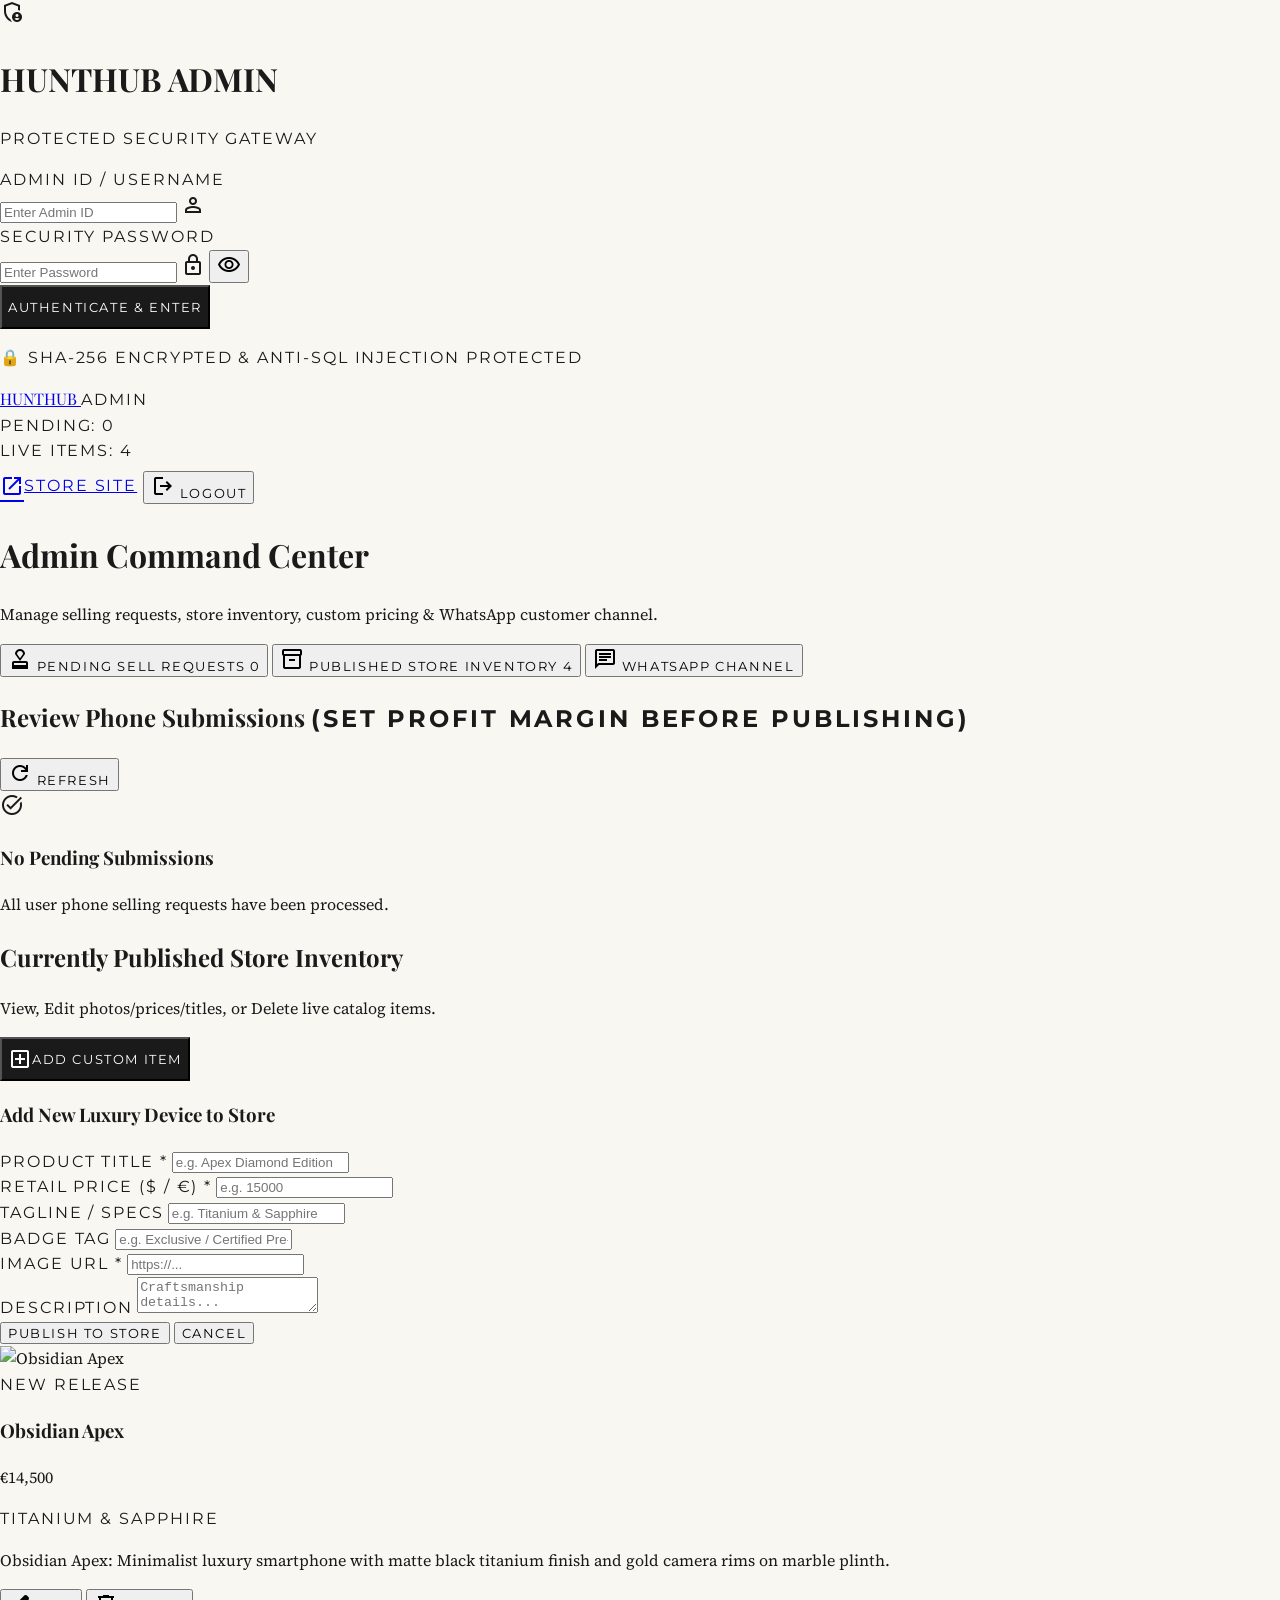
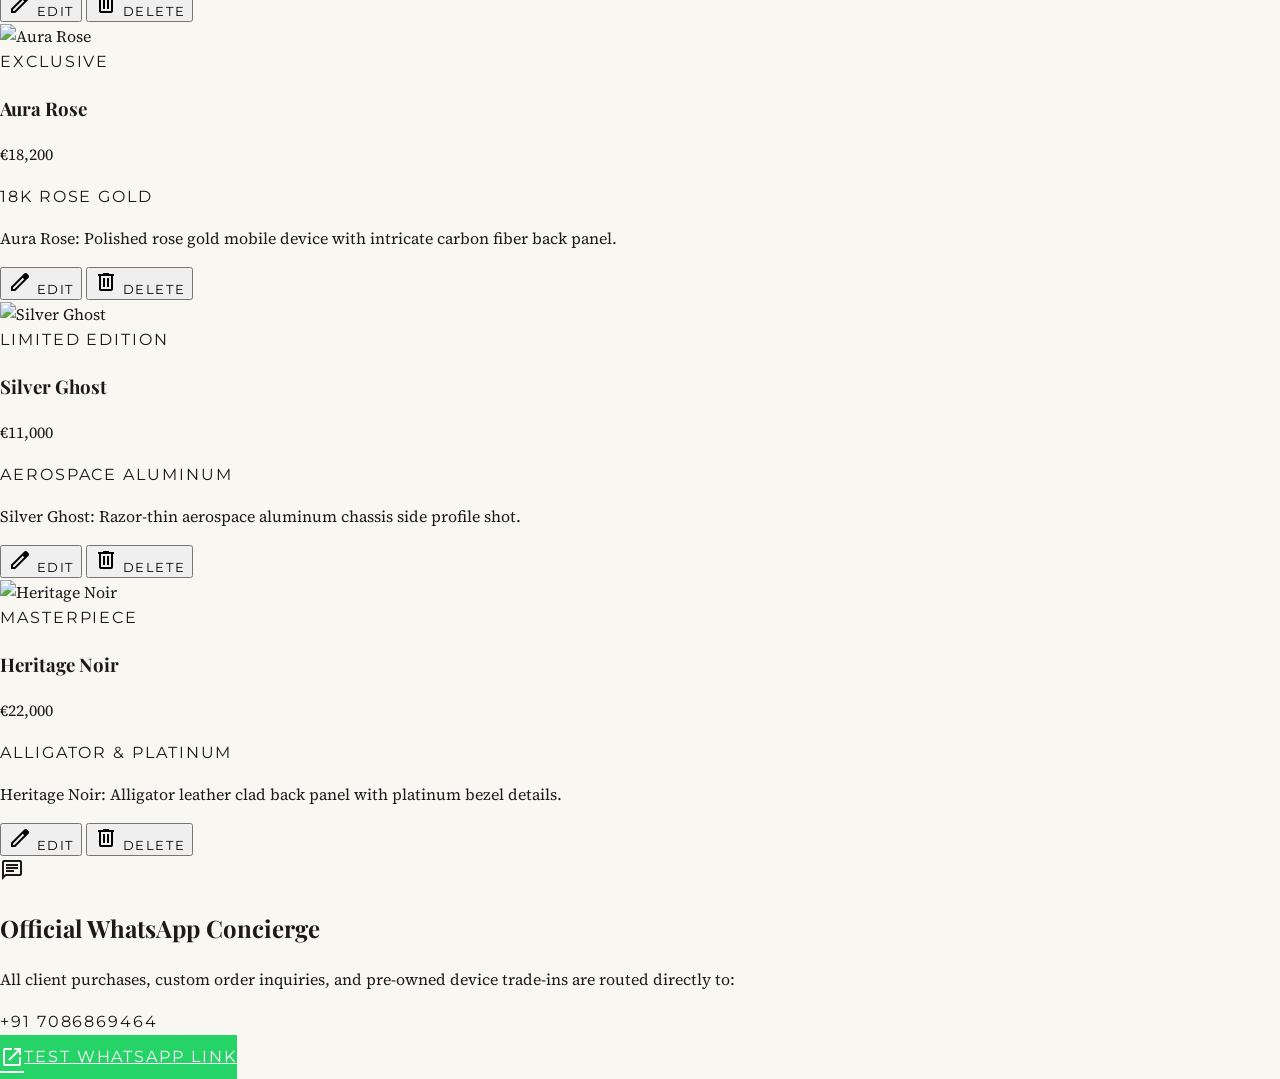
==== commit bdd7d8ef: "Secure Admin Authentication Portal with SHA-256 and Anti-SQL Injection Protection" ====
--- a/admin.html
+++ b/admin.html
@@ -42,6 +42,63 @@
 </head>
 <body class="bg-dark-bg text-white font-body antialiased min-h-screen pt-16 sm:pt-20">
 
+  <!-- ==================== SECURE ADMIN LOGIN GATEWAY OVERLAY ==================== -->
+  <div id="admin-auth-overlay" class="fixed inset-0 z-[999] bg-dark-bg/98 backdrop-blur-2xl flex items-center justify-center p-4">
+    <div class="w-full max-w-md bg-dark-card border border-gold/40 p-6 sm:p-10 shadow-2xl space-y-6 relative overflow-hidden">
+      
+      <!-- Ambient Glow -->
+      <div class="absolute top-0 right-0 w-32 h-32 bg-gold/10 rounded-full blur-2xl pointer-events-none"></div>
+
+      <div class="text-center space-y-2">
+        <div class="w-16 h-16 rounded-full border border-gold/40 bg-dark-bg flex items-center justify-center mx-auto mb-4 shadow-[0_0_25px_rgba(197,160,89,0.25)]">
+          <span class="material-symbols-outlined text-gold text-3xl">admin_panel_settings</span>
+        </div>
+        <h1 class="font-display text-2xl sm:text-3xl text-gold font-bold tracking-tight">HUNTHUB ADMIN</h1>
+        <p class="font-label text-[11px] text-secondary tracking-widest uppercase font-semibold">Protected Security Gateway</p>
+      </div>
+
+      <!-- Error Notice Banner -->
+      <div id="admin-auth-error" class="hidden bg-red-950/60 border border-red-800 p-3 text-center rounded-none text-red-300 text-xs font-body leading-relaxed">
+        <!-- Injected dynamically in admin.js -->
+      </div>
+
+      <form id="admin-login-form" class="space-y-4">
+        <div>
+          <label class="font-label text-xs text-gold font-bold block mb-1.5 uppercase tracking-wider">Admin ID / Username</label>
+          <div class="relative">
+            <input type="text" id="auth-admin-id" required autocomplete="off" placeholder="Enter Admin ID"
+                   class="w-full bg-dark-bg border border-dark-border px-4 py-3 pl-11 text-sm text-white font-mono focus:outline-none focus:border-gold">
+            <span class="material-symbols-outlined text-secondary text-lg absolute left-3.5 top-3">person</span>
+          </div>
+        </div>
+
+        <div>
+          <label class="font-label text-xs text-gold font-bold block mb-1.5 uppercase tracking-wider">Security Password</label>
+          <div class="relative">
+            <input type="password" id="auth-admin-pass" required autocomplete="current-password" placeholder="Enter Password"
+                   class="w-full bg-dark-bg border border-dark-border px-4 py-3 pl-11 pr-11 text-sm text-white font-mono focus:outline-none focus:border-gold">
+            <span class="material-symbols-outlined text-secondary text-lg absolute left-3.5 top-3">lock</span>
+            <button type="button" id="toggle-pass-visibility" class="absolute right-3 top-2.5 text-secondary hover:text-gold p-1" title="Toggle password visibility">
+              <span class="material-symbols-outlined text-lg">visibility</span>
+            </button>
+          </div>
+        </div>
+
+        <button type="submit" id="auth-submit-btn" class="btn-gold-shimmer w-full py-4 font-label text-xs uppercase tracking-[0.2em] font-bold btn-classic shadow-lg mt-2">
+          AUTHENTICATE & ENTER
+        </button>
+      </form>
+
+      <div class="pt-4 border-t border-dark-border/60 text-center">
+        <p class="font-label text-[10px] text-secondary uppercase tracking-widest">
+          🔒 SHA-256 Encrypted & Anti-SQL Injection Protected
+        </p>
+      </div>
+
+    </div>
+  </div>
+
+
   <!-- ==================== ADMIN TOP NAVBAR ==================== -->
   <nav class="fixed top-0 w-full z-50 bg-dark-bg/95 backdrop-blur-xl border-b border-accent/20 transition-all duration-300">
     <div class="flex justify-between items-center w-full px-4 sm:px-8 max-w-[1400px] mx-auto h-16 sm:h-20">
@@ -56,13 +113,13 @@
         </span>
       </div>
 
-      <!-- Quick Metrics Bar (Mobile & Desktop) -->
-      <div class="flex items-center gap-3 sm:gap-8 font-label text-[10px] sm:text-xs">
+      <!-- Quick Metrics Bar & Logout -->
+      <div class="flex items-center gap-2 sm:gap-6 font-label text-[10px] sm:text-xs">
         <div class="flex items-center gap-1.5 bg-dark-card border border-accent/20 px-2.5 sm:px-4 py-1 sm:py-1.5">
           <span class="text-secondary uppercase">Pending:</span>
           <span id="metric-pending-count" class="text-gold font-bold text-xs sm:text-sm">0</span>
         </div>
-        <div class="flex items-center gap-1.5 bg-dark-card border border-accent/20 px-2.5 sm:px-4 py-1 sm:py-1.5">
+        <div class="hidden sm:flex items-center gap-1.5 bg-dark-card border border-accent/20 px-4 py-1.5">
           <span class="text-secondary uppercase">Live Items:</span>
           <span id="metric-live-count" class="text-white font-bold text-xs sm:text-sm">0</span>
         </div>
@@ -70,6 +127,11 @@
           <span class="material-symbols-outlined text-sm">open_in_new</span>
           <span class="hidden sm:inline">Store Site</span>
         </a>
+        <!-- Secure Logout Button -->
+        <button id="admin-logout-btn" onclick="logoutAdmin()" class="bg-red-950/60 hover:bg-red-900 text-red-300 border border-red-800/60 px-3 py-1.5 font-label text-[10px] sm:text-xs uppercase tracking-wider font-bold transition-colors flex items-center gap-1">
+          <span class="material-symbols-outlined text-sm">logout</span>
+          <span>Logout</span>
+        </button>
       </div>
 
     </div>
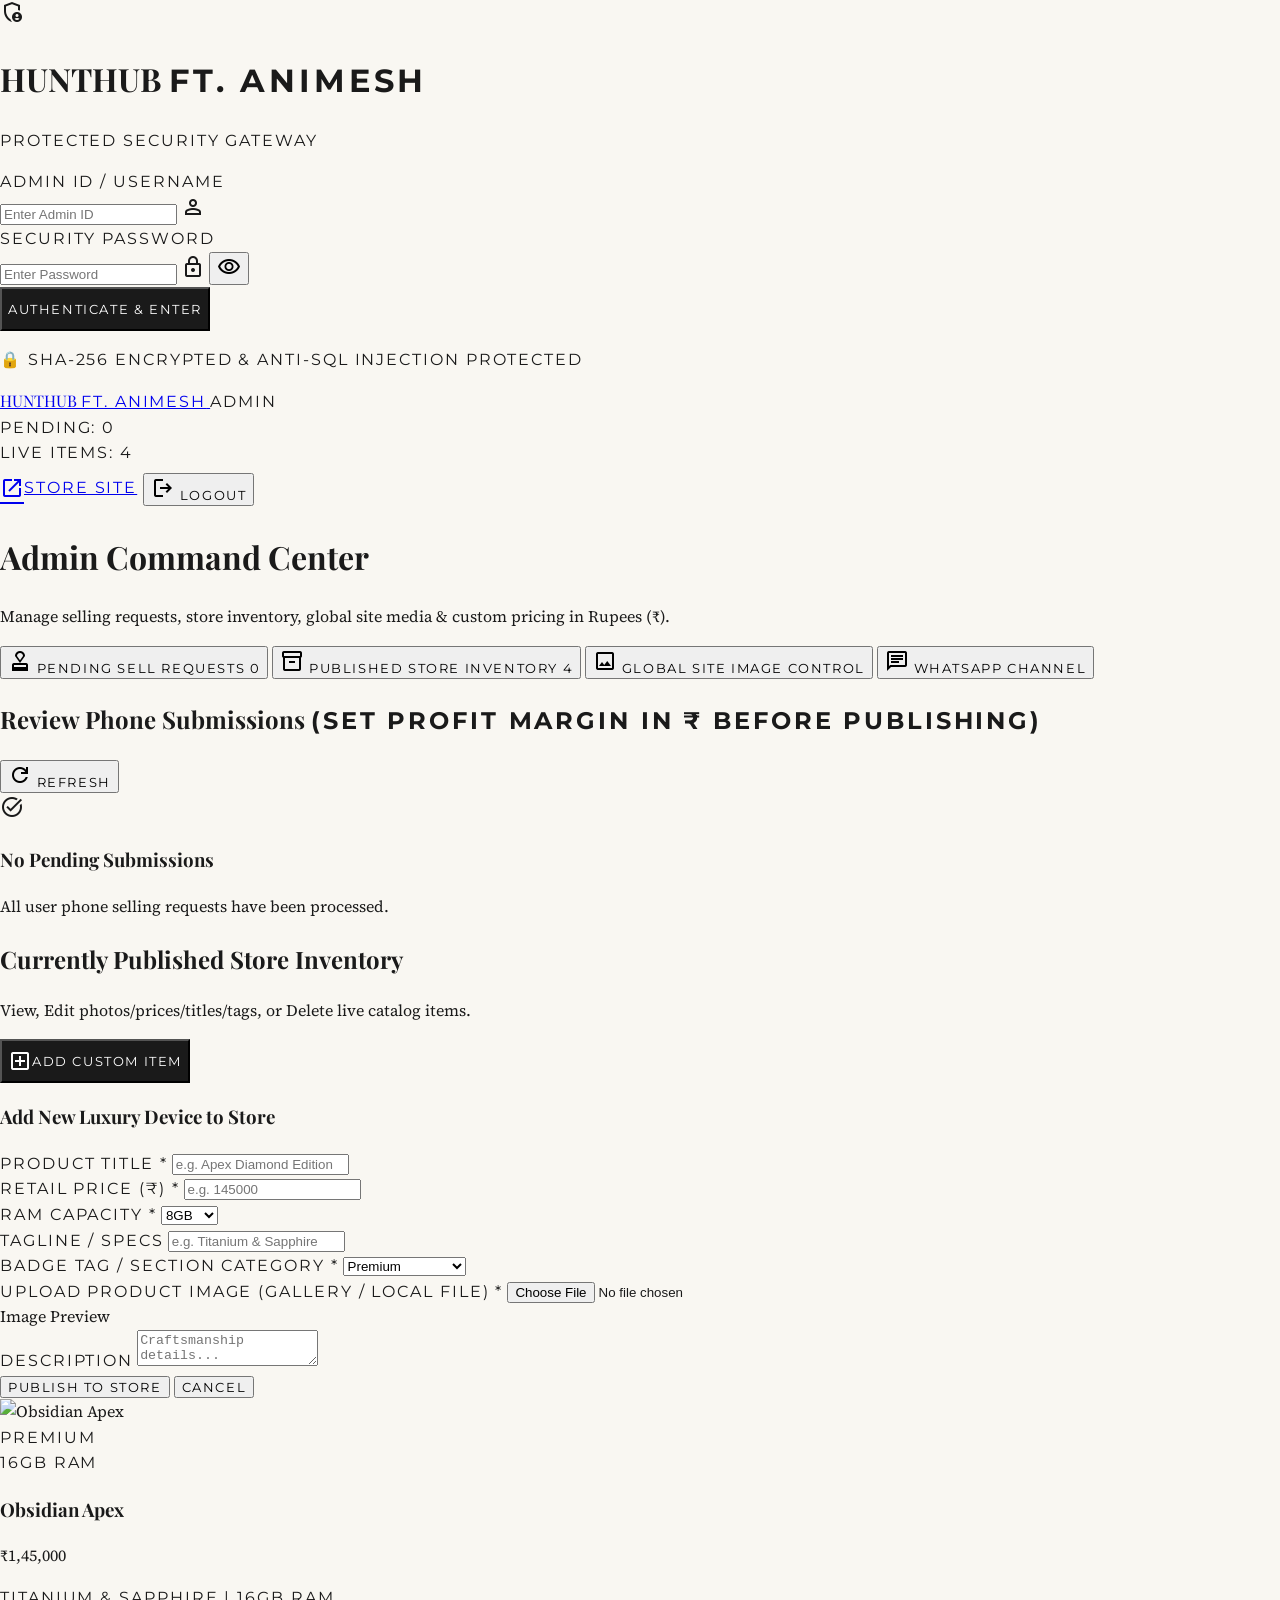
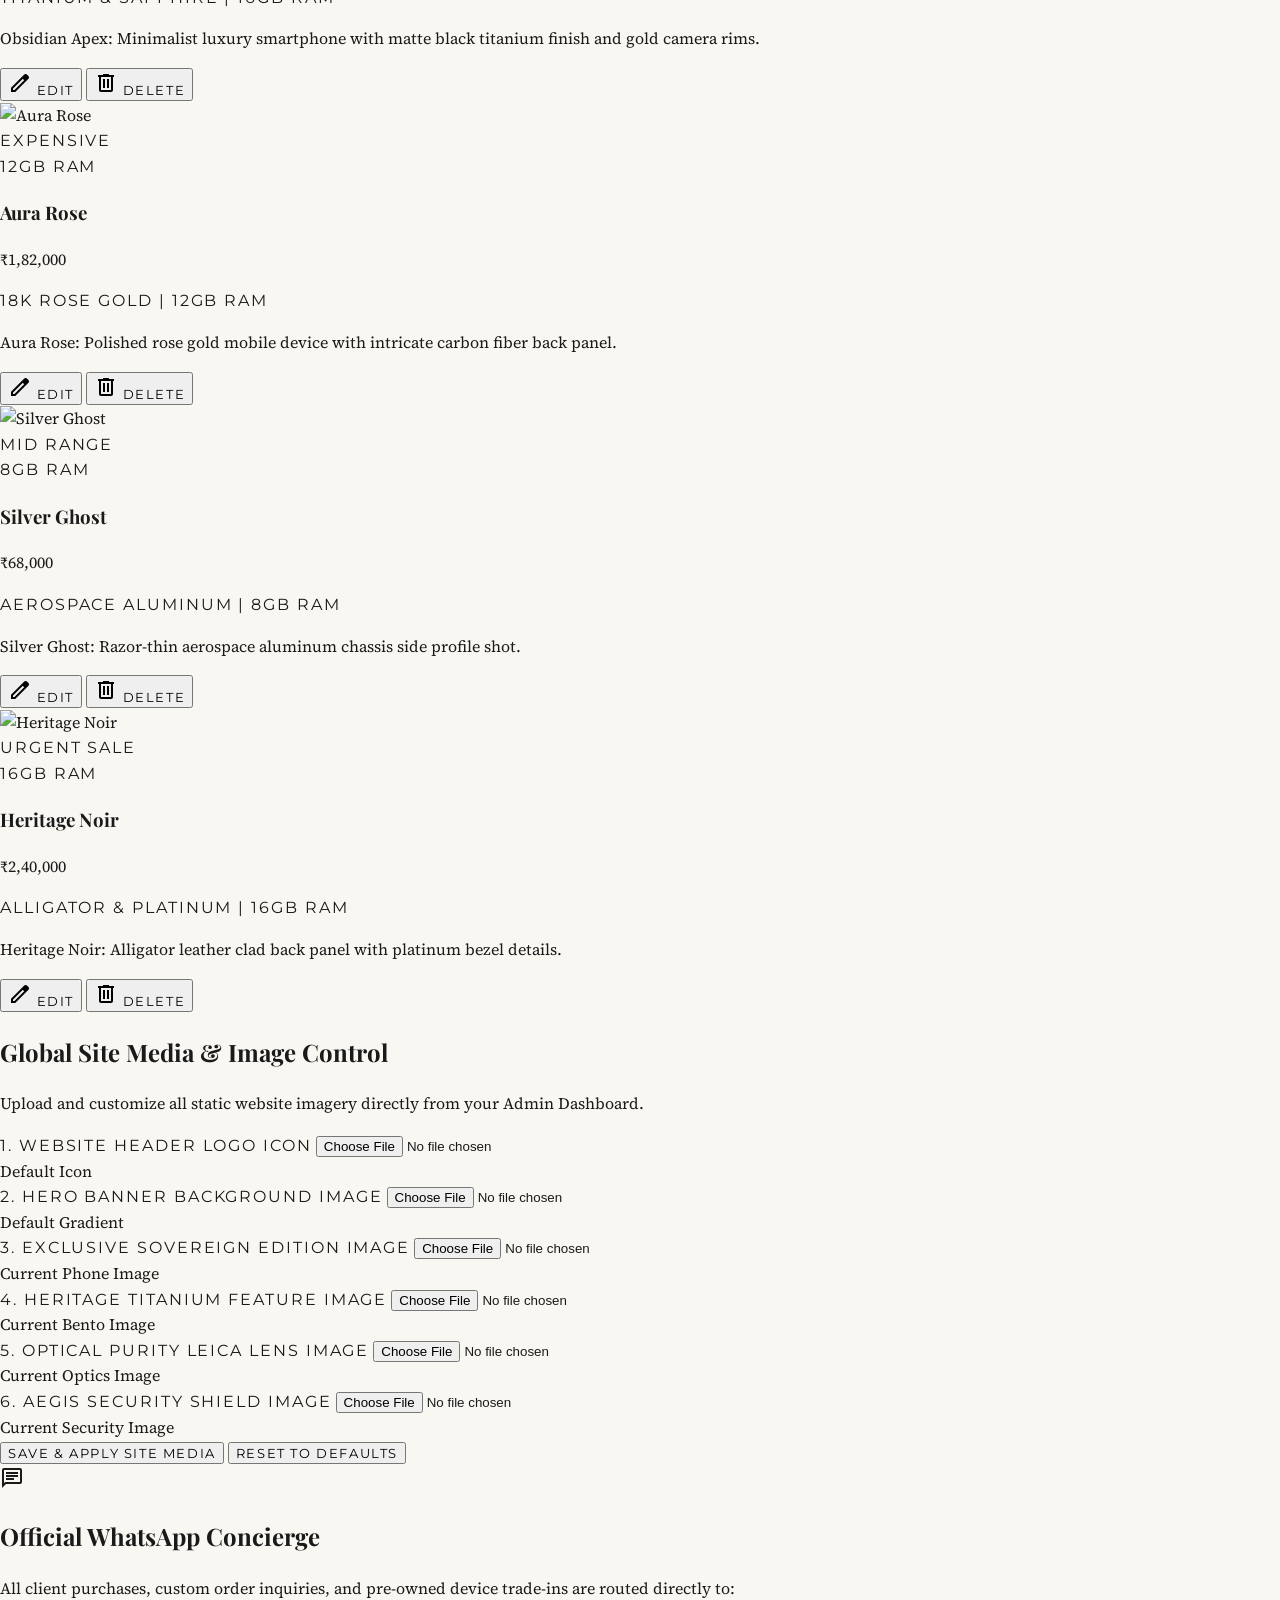
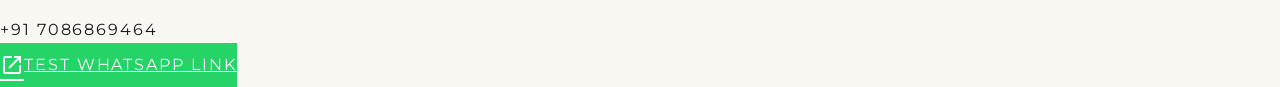
==== commit 4fa732b3: "Branding update, Rupee localization, RAM & Tag filtering, file upload components, and Global Site Im" ====
--- a/admin.html
+++ b/admin.html
@@ -3,7 +3,7 @@
 <head>
   <meta charset="utf-8"/>
   <meta content="width=device-width, initial-scale=1.0, maximum-scale=1.0, user-scalable=no" name="viewport"/>
-  <title>HUNTHUB - Executive Admin Control Center</title>
+  <title>HUNTHUB ft. Animesh - Executive Admin Control Center</title>
 
   <!-- Tailwind CSS & Google Fonts -->
   <script src="https://cdn.tailwindcss.com?plugins=forms,container-queries"></script>
@@ -53,7 +53,7 @@
         <div class="w-16 h-16 rounded-full border border-gold/40 bg-dark-bg flex items-center justify-center mx-auto mb-4 shadow-[0_0_25px_rgba(197,160,89,0.25)]">
           <span class="material-symbols-outlined text-gold text-3xl">admin_panel_settings</span>
         </div>
-        <h1 class="font-display text-2xl sm:text-3xl text-gold font-bold tracking-tight">HUNTHUB ADMIN</h1>
+        <h1 class="font-display text-2xl sm:text-3xl text-gold font-bold tracking-tight">HUNTHUB <span class="text-white text-base font-normal font-label">ft. Animesh</span></h1>
         <p class="font-label text-[11px] text-secondary tracking-widest uppercase font-semibold">Protected Security Gateway</p>
       </div>
 
@@ -105,8 +105,8 @@
       
       <!-- Brand & Admin Tag -->
       <div class="flex items-center gap-2 sm:gap-3">
-        <a class="font-display font-bold text-lg sm:text-2xl tracking-tighter text-gold" href="#">
-          HUNTHUB
+        <a class="font-display font-bold text-base sm:text-2xl tracking-tighter text-gold flex items-center gap-1" href="#">
+          <span>HUNTHUB</span> <span class="text-white text-xs sm:text-sm font-normal font-label">ft. Animesh</span>
         </a>
         <span class="bg-gold/20 text-gold font-label text-[9px] sm:text-[10px] px-2 sm:px-2.5 py-0.5 border border-gold/30 uppercase tracking-widest font-bold">
           ADMIN
@@ -144,7 +144,7 @@
     <!-- Header Title -->
     <div class="mb-6 sm:mb-10">
       <h1 class="font-display text-2xl sm:text-4xl text-white font-bold mb-1 sm:mb-2">Admin Command Center</h1>
-      <p class="font-body text-xs sm:text-sm text-secondary">Manage selling requests, store inventory, custom pricing & WhatsApp customer channel.</p>
+      <p class="font-body text-xs sm:text-sm text-secondary">Manage selling requests, store inventory, global site media & custom pricing in Rupees (₹).</p>
     </div>
 
     <!-- Navigation Tabs (Mobile Scrollable) -->
@@ -163,6 +163,12 @@
         <span id="tab-badge-products" class="bg-dark-border text-white font-bold text-[10px] px-2 py-0.5 rounded-full">0</span>
       </button>
 
+      <button id="tab-siteimages-btn" onclick="switchAdminTab('siteimages')" 
+              class="px-4 sm:px-6 py-2.5 font-label text-xs uppercase tracking-widest font-bold border-b-2 border-transparent text-secondary hover:text-white transition-colors shrink-0 flex items-center gap-2">
+        <span class="material-symbols-outlined text-base">image</span>
+        <span>Global Site Image Control</span>
+      </button>
+
       <button id="tab-whatsapp-btn" onclick="switchAdminTab('whatsapp')" 
               class="px-4 sm:px-6 py-2.5 font-label text-xs uppercase tracking-widest font-bold border-b-2 border-transparent text-secondary hover:text-white transition-colors shrink-0 flex items-center gap-2">
         <span class="material-symbols-outlined text-base">chat</span>
@@ -177,7 +183,7 @@
       <div class="flex justify-between items-center border-b border-dark-border/60 pb-3">
         <h2 class="font-display text-xl text-white font-bold flex items-center gap-2">
           <span>Review Phone Submissions</span>
-          <span class="text-xs font-label text-gold font-normal">(Set profit margin before publishing)</span>
+          <span class="text-xs font-label text-gold font-normal">(Set profit margin in ₹ before publishing)</span>
         </h2>
         <button onclick="renderAdminRequests()" class="text-xs font-label text-accent hover:text-white flex items-center gap-1">
           <span class="material-symbols-outlined text-sm">refresh</span> Refresh
@@ -198,7 +204,7 @@
       <div class="flex flex-col sm:flex-row justify-between items-start sm:items-center border-b border-dark-border/60 pb-3 gap-4">
         <div>
           <h2 class="font-display text-xl text-white font-bold">Currently Published Store Inventory</h2>
-          <p class="font-body text-xs text-secondary">View, Edit photos/prices/titles, or Delete live catalog items.</p>
+          <p class="font-body text-xs text-secondary">View, Edit photos/prices/titles/tags, or Delete live catalog items.</p>
         </div>
 
         <button onclick="toggleAddProductForm()" class="btn-gold-shimmer px-5 py-2.5 font-label text-xs uppercase font-bold tracking-wider flex items-center gap-2 btn-classic">
@@ -210,34 +216,61 @@
       <div id="admin-add-product-container" class="bg-dark-card border border-accent/30 p-6 shadow-lg hidden">
         <h3 class="font-display text-lg text-gold font-bold mb-4">Add New Luxury Device to Store</h3>
         <form id="admin-add-product-form" class="space-y-4">
-          <div class="grid grid-cols-1 sm:grid-cols-2 gap-4">
+          <div class="grid grid-cols-1 sm:grid-cols-3 gap-4">
             <div>
               <label class="font-label text-xs text-secondary font-bold block mb-1">Product Title *</label>
               <input type="text" id="add-prod-title" required placeholder="e.g. Apex Diamond Edition" class="w-full bg-dark-bg border border-dark-border px-3 py-2 text-sm text-white focus:outline-none focus:border-gold">
             </div>
             <div>
-              <label class="font-label text-xs text-secondary font-bold block mb-1">Retail Price ($ / €) *</label>
-              <input type="number" id="add-prod-price" required placeholder="e.g. 15000" class="w-full bg-dark-bg border border-dark-border px-3 py-2 text-sm text-white focus:outline-none focus:border-gold">
-            </div>
-          </div>
+              <label class="font-label text-xs text-secondary font-bold block mb-1">Retail Price (₹) *</label>
+              <input type="number" id="add-prod-price" required placeholder="e.g. 145000" class="w-full bg-dark-bg border border-dark-border px-3 py-2 text-sm text-white focus:outline-none focus:border-gold">
+            </div>
+            <div>
+              <label class="font-label text-xs text-secondary font-bold block mb-1">RAM Capacity *</label>
+              <select id="add-prod-ram" class="w-full bg-dark-bg border border-dark-border px-3 py-2 text-sm text-white focus:outline-none focus:border-gold">
+                <option value="4GB">4GB</option>
+                <option value="6GB">6GB</option>
+                <option value="8GB" selected>8GB</option>
+                <option value="12GB">12GB</option>
+                <option value="16GB">16GB</option>
+                <option value="Other">Other</option>
+              </select>
+            </div>
+          </div>
+
           <div class="grid grid-cols-1 sm:grid-cols-2 gap-4">
             <div>
               <label class="font-label text-xs text-secondary font-bold block mb-1">Tagline / Specs</label>
               <input type="text" id="add-prod-tagline" placeholder="e.g. Titanium & Sapphire" class="w-full bg-dark-bg border border-dark-border px-3 py-2 text-sm text-white focus:outline-none focus:border-gold">
             </div>
             <div>
-              <label class="font-label text-xs text-secondary font-bold block mb-1">Badge Tag</label>
-              <input type="text" id="add-prod-badge" placeholder="e.g. Exclusive / Certified Pre-Owned" class="w-full bg-dark-bg border border-dark-border px-3 py-2 text-sm text-white focus:outline-none focus:border-gold">
-            </div>
-          </div>
-          <div>
-            <label class="font-label text-xs text-secondary font-bold block mb-1">Image URL *</label>
-            <input type="url" id="add-prod-image" required placeholder="https://..." class="w-full bg-dark-bg border border-dark-border px-3 py-2 text-sm text-white focus:outline-none focus:border-gold">
-          </div>
+              <label class="font-label text-xs text-secondary font-bold block mb-1">Badge Tag / Section Category *</label>
+              <select id="add-prod-badge" class="w-full bg-dark-bg border border-dark-border px-3 py-2 text-sm text-white focus:outline-none focus:border-gold">
+                <option value="Expensive">Expensive</option>
+                <option value="Recent uploaded">Recent uploaded</option>
+                <option value="Premium" selected>Premium</option>
+                <option value="Mid range">Mid range</option>
+                <option value="Low range">Low range</option>
+                <option value="Urgent sale">Urgent sale</option>
+              </select>
+            </div>
+          </div>
+
+          <!-- File Upload Picker Component -->
+          <div>
+            <label class="font-label text-xs text-secondary font-bold block mb-1">Upload Product Image (Gallery / Local File) *</label>
+            <input type="file" id="add-prod-file" accept="image/*" class="w-full bg-dark-bg border border-dark-border p-2 text-xs text-white focus:outline-none focus:border-gold cursor-pointer">
+            <input type="hidden" id="add-prod-image"/>
+            <div id="add-prod-image-preview" class="mt-2 h-32 w-full bg-dark-bg border border-dark-border flex items-center justify-center overflow-hidden">
+              <span class="text-xs text-secondary">Image Preview</span>
+            </div>
+          </div>
+
           <div>
             <label class="font-label text-xs text-secondary font-bold block mb-1">Description</label>
             <textarea id="add-prod-desc" rows="2" placeholder="Craftsmanship details..." class="w-full bg-dark-bg border border-dark-border px-3 py-2 text-sm text-white focus:outline-none focus:border-gold"></textarea>
           </div>
+
           <div class="flex gap-3 pt-2">
             <button type="submit" class="bg-gold text-primary px-6 py-2.5 font-label text-xs font-bold uppercase tracking-wider hover:bg-white transition-colors">Publish to Store</button>
             <button type="button" onclick="toggleAddProductForm()" class="bg-dark-border text-white px-5 py-2.5 font-label text-xs uppercase tracking-wider">Cancel</button>
@@ -253,7 +286,92 @@
     </section>
 
 
-    <!-- ==================== TAB 3: WHATSAPP CHANNEL ==================== -->
+    <!-- ==================== TAB 3: GLOBAL SITE IMAGE CONTROL ==================== -->
+    <section id="tab-content-siteimages" class="space-y-6 hidden">
+      <div class="bg-dark-card border border-accent/20 p-6 sm:p-8 space-y-6 max-w-4xl mx-auto">
+        <div class="border-b border-dark-border pb-4">
+          <h2 class="font-display text-2xl text-gold font-bold">Global Site Media & Image Control</h2>
+          <p class="font-body text-xs text-secondary mt-1">Upload and customize all static website imagery directly from your Admin Dashboard.</p>
+        </div>
+
+        <form id="admin-site-images-form" class="space-y-6">
+          
+          <div class="grid grid-cols-1 sm:grid-cols-2 gap-6">
+            <!-- 1. Site Brand Logo -->
+            <div class="bg-dark-bg p-4 border border-dark-border space-y-2">
+              <label class="font-label text-xs text-gold font-bold block">1. Website Header Logo Icon</label>
+              <input type="file" id="site-img-logo-file" accept="image/*" class="w-full text-xs text-white bg-dark-card p-2 border border-dark-border cursor-pointer">
+              <div id="prev-site-logo" class="h-16 w-full border border-dark-border flex items-center justify-center bg-dark-card overflow-hidden">
+                <span class="text-xs text-secondary">Default Icon</span>
+              </div>
+            </div>
+
+            <!-- 2. Hero Background Banner -->
+            <div class="bg-dark-bg p-4 border border-dark-border space-y-2">
+              <label class="font-label text-xs text-gold font-bold block">2. Hero Banner Background Image</label>
+              <input type="file" id="site-img-herobg-file" accept="image/*" class="w-full text-xs text-white bg-dark-card p-2 border border-dark-border cursor-pointer">
+              <div id="prev-site-herobg" class="h-16 w-full border border-dark-border flex items-center justify-center bg-dark-card overflow-hidden">
+                <span class="text-xs text-secondary">Default Gradient</span>
+              </div>
+            </div>
+          </div>
+
+          <div class="grid grid-cols-1 sm:grid-cols-2 gap-6">
+            <!-- 3. Sovereign Edition Phone -->
+            <div class="bg-dark-bg p-4 border border-dark-border space-y-2">
+              <label class="font-label text-xs text-gold font-bold block">3. Exclusive Sovereign Edition Image</label>
+              <input type="file" id="site-img-sovereign-file" accept="image/*" class="w-full text-xs text-white bg-dark-card p-2 border border-dark-border cursor-pointer">
+              <div id="prev-site-sovereign" class="h-24 w-full border border-dark-border flex items-center justify-center bg-dark-card overflow-hidden">
+                <span class="text-xs text-secondary">Current Phone Image</span>
+              </div>
+            </div>
+
+            <!-- 4. Heritage Titanium Bento -->
+            <div class="bg-dark-bg p-4 border border-dark-border space-y-2">
+              <label class="font-label text-xs text-gold font-bold block">4. Heritage Titanium Feature Image</label>
+              <input type="file" id="site-img-heritage-file" accept="image/*" class="w-full text-xs text-white bg-dark-card p-2 border border-dark-border cursor-pointer">
+              <div id="prev-site-heritage" class="h-24 w-full border border-dark-border flex items-center justify-center bg-dark-card overflow-hidden">
+                <span class="text-xs text-secondary">Current Bento Image</span>
+              </div>
+            </div>
+          </div>
+
+          <div class="grid grid-cols-1 sm:grid-cols-2 gap-6">
+            <!-- 5. Optics Lens Feature -->
+            <div class="bg-dark-bg p-4 border border-dark-border space-y-2">
+              <label class="font-label text-xs text-gold font-bold block">5. Optical Purity Leica Lens Image</label>
+              <input type="file" id="site-img-optics-file" accept="image/*" class="w-full text-xs text-white bg-dark-card p-2 border border-dark-border cursor-pointer">
+              <div id="prev-site-optics" class="h-20 w-full border border-dark-border flex items-center justify-center bg-dark-card overflow-hidden">
+                <span class="text-xs text-secondary">Current Optics Image</span>
+              </div>
+            </div>
+
+            <!-- 6. Aegis Security Feature -->
+            <div class="bg-dark-bg p-4 border border-dark-border space-y-2">
+              <label class="font-label text-xs text-gold font-bold block">6. Aegis Security Shield Image</label>
+              <input type="file" id="site-img-aegis-file" accept="image/*" class="w-full text-xs text-white bg-dark-card p-2 border border-dark-border cursor-pointer">
+              <div id="prev-site-aegis" class="h-20 w-full border border-dark-border flex items-center justify-center bg-dark-card overflow-hidden">
+                <span class="text-xs text-secondary">Current Security Image</span>
+              </div>
+            </div>
+          </div>
+
+          <div class="pt-4 border-t border-dark-border flex gap-4">
+            <button type="submit" class="bg-gold text-primary px-8 py-3 font-label text-xs font-bold uppercase tracking-wider hover:bg-white transition-colors">
+              Save & Apply Site Media
+            </button>
+            <button type="button" onclick="resetSiteImages()" class="bg-dark-border text-white px-5 py-3 font-label text-xs uppercase tracking-wider">
+              Reset to Defaults
+            </button>
+          </div>
+
+        </form>
+
+      </div>
+    </section>
+
+
+    <!-- ==================== TAB 4: WHATSAPP CHANNEL ==================== -->
     <section id="tab-content-whatsapp" class="space-y-6 hidden">
       <div class="bg-dark-card border border-accent/20 p-8 text-center max-w-xl mx-auto space-y-4">
         <span class="material-symbols-outlined text-5xl text-gold">chat</span>
@@ -292,19 +410,39 @@
       <form id="admin-edit-form" class="space-y-4">
         <input type="hidden" id="edit-prod-id"/>
 
-        <div>
-          <label class="font-label text-xs text-secondary font-bold block mb-1">Product Title / Model Name *</label>
-          <input type="text" id="edit-prod-title" required class="w-full bg-dark-bg border border-dark-border px-3 py-2.5 text-sm text-white focus:outline-none focus:border-gold">
-        </div>
-
         <div class="grid grid-cols-1 sm:grid-cols-2 gap-4">
           <div>
-            <label class="font-label text-xs text-secondary font-bold block mb-1">Retail Price ($ / €) *</label>
+            <label class="font-label text-xs text-secondary font-bold block mb-1">Product Title / Model Name *</label>
+            <input type="text" id="edit-prod-title" required class="w-full bg-dark-bg border border-dark-border px-3 py-2.5 text-sm text-white focus:outline-none focus:border-gold">
+          </div>
+          <div>
+            <label class="font-label text-xs text-secondary font-bold block mb-1">RAM Capacity *</label>
+            <select id="edit-prod-ram" class="w-full bg-dark-bg border border-dark-border px-3 py-2.5 text-sm text-white focus:outline-none focus:border-gold">
+              <option value="4GB">4GB</option>
+              <option value="6GB">6GB</option>
+              <option value="8GB">8GB</option>
+              <option value="12GB">12GB</option>
+              <option value="16GB">16GB</option>
+              <option value="Other">Other</option>
+            </select>
+          </div>
+        </div>
+
+        <div class="grid grid-cols-1 sm:grid-cols-2 gap-4">
+          <div>
+            <label class="font-label text-xs text-secondary font-bold block mb-1">Retail Price (₹) *</label>
             <input type="number" id="edit-prod-price" required class="w-full bg-dark-bg border border-dark-border px-3 py-2.5 text-sm text-white focus:outline-none focus:border-gold">
           </div>
           <div>
-            <label class="font-label text-xs text-secondary font-bold block mb-1">Badge Tag</label>
-            <input type="text" id="edit-prod-badge" placeholder="e.g. Exclusive / Certified Pre-Owned" class="w-full bg-dark-bg border border-dark-border px-3 py-2.5 text-sm text-white focus:outline-none focus:border-gold">
+            <label class="font-label text-xs text-secondary font-bold block mb-1">Badge Tag / Section Category *</label>
+            <select id="edit-prod-badge" class="w-full bg-dark-bg border border-dark-border px-3 py-2.5 text-sm text-white focus:outline-none focus:border-gold">
+              <option value="Expensive">Expensive</option>
+              <option value="Recent uploaded">Recent uploaded</option>
+              <option value="Premium">Premium</option>
+              <option value="Mid range">Mid range</option>
+              <option value="Low range">Low range</option>
+              <option value="Urgent sale">Urgent sale</option>
+            </select>
           </div>
         </div>
 
@@ -313,9 +451,11 @@
           <input type="text" id="edit-prod-tagline" class="w-full bg-dark-bg border border-dark-border px-3 py-2.5 text-sm text-white focus:outline-none focus:border-gold">
         </div>
 
-        <div>
-          <label class="font-label text-xs text-secondary font-bold block mb-1">Product Image URL *</label>
-          <input type="url" id="edit-prod-image" required class="w-full bg-dark-bg border border-dark-border px-3 py-2.5 text-sm text-white focus:outline-none focus:border-gold">
+        <!-- File Upload Picker Component in Edit Modal -->
+        <div>
+          <label class="font-label text-xs text-secondary font-bold block mb-1">Change Image File (Gallery / Local Picker)</label>
+          <input type="file" id="edit-prod-file" accept="image/*" class="w-full bg-dark-bg border border-dark-border p-2 text-xs text-white focus:outline-none focus:border-gold cursor-pointer">
+          <input type="hidden" id="edit-prod-image"/>
           <div id="edit-prod-image-preview" class="mt-2 h-32 w-full bg-dark-bg border border-dark-border flex items-center justify-center overflow-hidden">
             <span class="text-xs text-secondary">Image Preview</span>
           </div>
--- a/style.css
+++ b/style.css
@@ -1,4 +1,4 @@
-/* HUNTHUB - Digital Craftsmanship Design System & Stylesheet */
+/* HUNTHUB ft. Animesh - Digital Craftsmanship Design System & Stylesheet */
 
 @import url('https://fonts.googleapis.com/css2?family=Montserrat:wght@400;500;600;700&family=Playfair+Display:ital,wght@0,400;0,600;0,700;1,400&family=Source+Serif+4:ital,wght@0,300;0,400;0,600;1,400&display=swap');
 
@@ -87,7 +87,7 @@
 
 .intro-brand-title {
   font-family: var(--font-serif);
-  font-size: clamp(1.75rem, 6vw, 4.5rem);
+  font-size: clamp(1.6rem, 5vw, 4rem);
   font-weight: 700;
   letter-spacing: -0.02em;
   color: #FFFFFF;
@@ -146,7 +146,88 @@
 }
 
 /* ==========================================
-   MOBILE OPTIMIZATIONS & TOUCH TARGETS
+   BADGES & SECTION TAG STYLES
+   ========================================== */
+.badge-tag {
+  display: inline-flex;
+  align-items: center;
+  gap: 0.25rem;
+  font-family: var(--font-label);
+  font-size: 10px;
+  font-weight: 700;
+  text-transform: uppercase;
+  letter-spacing: 0.1em;
+  padding: 0.25rem 0.6rem;
+  border-radius: 2px;
+}
+
+.badge-tag-expensive {
+  background-color: rgba(197, 160, 89, 0.2);
+  color: #C5A059;
+  border: 1px solid rgba(197, 160, 89, 0.4);
+}
+
+.badge-tag-recent {
+  background-color: rgba(59, 130, 246, 0.15);
+  color: #60A5FA;
+  border: 1px solid rgba(59, 130, 246, 0.3);
+}
+
+.badge-tag-premium {
+  background-color: rgba(168, 85, 247, 0.15);
+  color: #C084FC;
+  border: 1px solid rgba(168, 85, 247, 0.3);
+}
+
+.badge-tag-midrange {
+  background-color: rgba(16, 185, 129, 0.15);
+  color: #34D399;
+  border: 1px solid rgba(16, 185, 129, 0.3);
+}
+
+.badge-tag-lowrange {
+  background-color: rgba(245, 158, 11, 0.15);
+  color: #FBBF24;
+  border: 1px solid rgba(245, 158, 11, 0.3);
+}
+
+.badge-tag-urgentsale {
+  background-color: rgba(239, 68, 68, 0.2);
+  color: #F87171;
+  border: 1px solid rgba(239, 68, 68, 0.4);
+  animation: pulseBadge 1.8s infinite;
+}
+
+/* Category Filter Tabs Styling */
+.category-tab-btn {
+  font-family: var(--font-label);
+  font-size: 11px;
+  font-weight: 700;
+  text-transform: uppercase;
+  letter-spacing: 0.12em;
+  padding: 0.5rem 1.1rem;
+  border: 1px solid rgba(197, 160, 89, 0.25);
+  background-color: transparent;
+  color: var(--color-muted);
+  transition: var(--transition-fast);
+  cursor: pointer;
+  white-space: nowrap;
+}
+
+.category-tab-btn:hover {
+  color: var(--color-charcoal);
+  border-color: var(--color-gold);
+}
+
+.category-tab-btn.active {
+  background-color: var(--color-gold);
+  color: var(--color-charcoal);
+  border-color: var(--color-gold);
+  box-shadow: 0 4px 12px rgba(197, 160, 89, 0.2);
+}
+
+/* ==========================================
+   TOUCH TARGETS & BUTTON ANIMATIONS
    ========================================== */
 .icon-btn, .btn-classic, [data-interactive="true"] {
   position: relative;
@@ -191,19 +272,6 @@
   }
 }
 
-/* Classic Rotate Pulse Icon Animation */
-.icon-rotate-pulse {
-  transition: transform 0.4s ease, color 0.3s ease;
-}
-
-.icon-rotate-pulse:hover {
-  transform: rotate(15deg) scale(1.1);
-}
-
-.icon-rotate-pulse:active {
-  transform: rotate(-15deg) scale(0.92);
-}
-
 /* Hover Gold Underline Reveal */
 .link-gold-underline {
   position: relative;
@@ -413,7 +481,7 @@
   border-bottom-color: rgba(197, 160, 89, 0.4) !important;
 }
 
-/* Smooth Bounce Animation for Scroll Arrow */
+/* Bounce Animation for Scroll Indicator */
 .bounce-slow {
   animation: bounceSlow 2.5s infinite;
 }
@@ -460,8 +528,12 @@
 }
 
 /* Custom Scrollbar */
-.admin-scroll::-webkit-scrollbar, html::-webkit-scrollbar {
+.admin-scroll::-webkit-scrollbar, html::-webkit-scrollbar, .no-scrollbar::-webkit-scrollbar {
   width: 6px;
+  height: 6px;
+}
+.no-scrollbar::-webkit-scrollbar {
+  display: none;
 }
 .admin-scroll::-webkit-scrollbar-track, html::-webkit-scrollbar-track {
   background: rgba(0, 0, 0, 0.05);
@@ -470,13 +542,12 @@
   background: var(--color-gold);
 }
 
-/* Mobile Small Screen Enhancements (<640px) */
 @media (max-width: 639px) {
   .photo-clickable::after {
     font-size: 24px;
   }
   .intro-brand-title {
-    font-size: 1.85rem;
+    font-size: 1.7rem;
     line-height: 1.2;
   }
 }
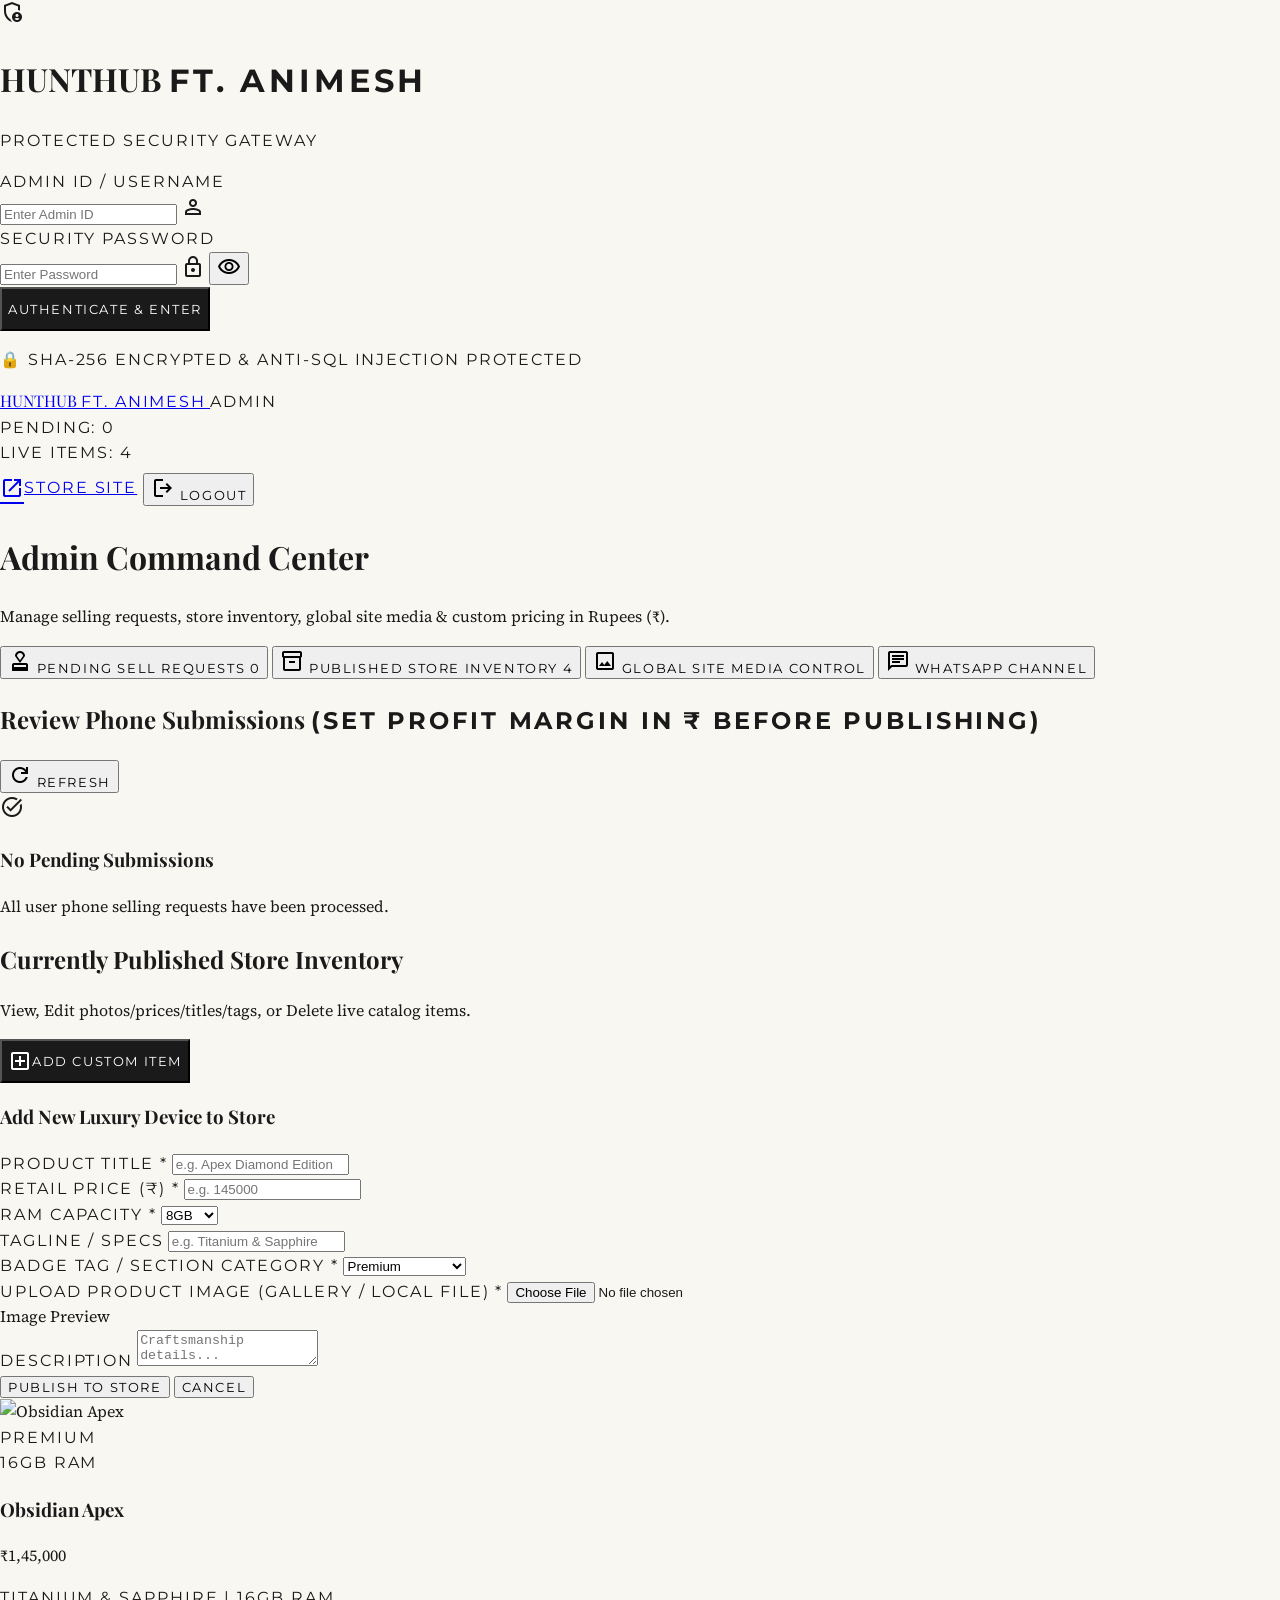
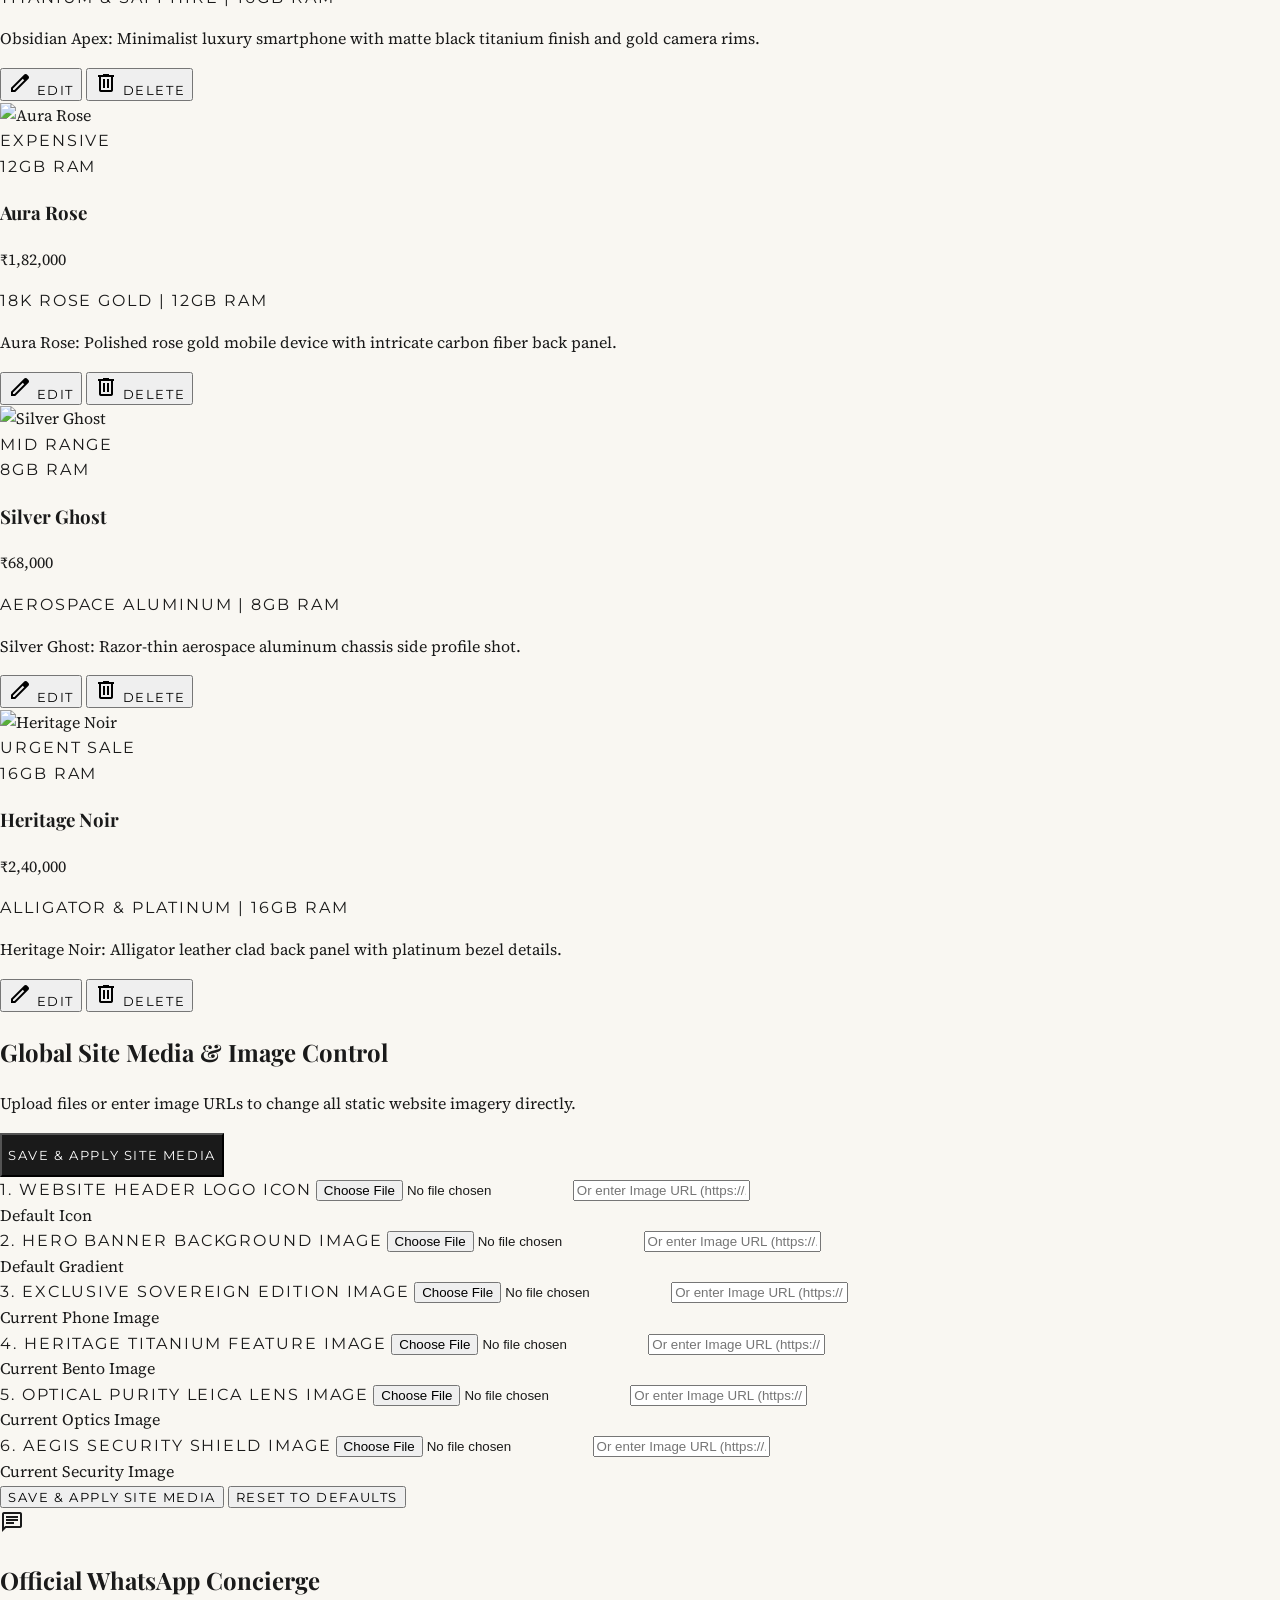
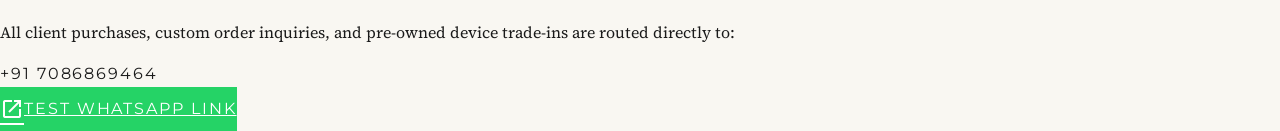
==== commit 38b6e2e5: "Fix Global Site Media Control save & apply logic with dual File Picker and URL inputs" ====
--- a/admin.html
+++ b/admin.html
@@ -166,7 +166,7 @@
       <button id="tab-siteimages-btn" onclick="switchAdminTab('siteimages')" 
               class="px-4 sm:px-6 py-2.5 font-label text-xs uppercase tracking-widest font-bold border-b-2 border-transparent text-secondary hover:text-white transition-colors shrink-0 flex items-center gap-2">
         <span class="material-symbols-outlined text-base">image</span>
-        <span>Global Site Image Control</span>
+        <span>Global Site Media Control</span>
       </button>
 
       <button id="tab-whatsapp-btn" onclick="switchAdminTab('whatsapp')" 
@@ -289,27 +289,35 @@
     <!-- ==================== TAB 3: GLOBAL SITE IMAGE CONTROL ==================== -->
     <section id="tab-content-siteimages" class="space-y-6 hidden">
       <div class="bg-dark-card border border-accent/20 p-6 sm:p-8 space-y-6 max-w-4xl mx-auto">
-        <div class="border-b border-dark-border pb-4">
-          <h2 class="font-display text-2xl text-gold font-bold">Global Site Media & Image Control</h2>
-          <p class="font-body text-xs text-secondary mt-1">Upload and customize all static website imagery directly from your Admin Dashboard.</p>
-        </div>
-
-        <form id="admin-site-images-form" class="space-y-6">
+        <div class="border-b border-dark-border pb-4 flex flex-col sm:flex-row justify-between items-start sm:items-center gap-4">
+          <div>
+            <h2 class="font-display text-2xl text-gold font-bold">Global Site Media & Image Control</h2>
+            <p class="font-body text-xs text-secondary mt-1">Upload files or enter image URLs to change all static website imagery directly.</p>
+          </div>
+
+          <button type="button" onclick="saveAndApplySiteImages()" class="btn-gold-shimmer px-6 py-2.5 font-label text-xs font-bold uppercase tracking-wider btn-classic">
+            Save & Apply Site Media
+          </button>
+        </div>
+
+        <form id="admin-site-images-form" class="space-y-6" onsubmit="event.preventDefault(); saveAndApplySiteImages();">
           
           <div class="grid grid-cols-1 sm:grid-cols-2 gap-6">
             <!-- 1. Site Brand Logo -->
-            <div class="bg-dark-bg p-4 border border-dark-border space-y-2">
+            <div class="bg-dark-bg p-4 border border-dark-border space-y-3">
               <label class="font-label text-xs text-gold font-bold block">1. Website Header Logo Icon</label>
               <input type="file" id="site-img-logo-file" accept="image/*" class="w-full text-xs text-white bg-dark-card p-2 border border-dark-border cursor-pointer">
+              <input type="url" id="site-img-logo-url" placeholder="Or enter Image URL (https://...)" class="w-full bg-dark-card border border-dark-border px-3 py-1.5 text-xs text-white focus:outline-none focus:border-gold">
               <div id="prev-site-logo" class="h-16 w-full border border-dark-border flex items-center justify-center bg-dark-card overflow-hidden">
                 <span class="text-xs text-secondary">Default Icon</span>
               </div>
             </div>
 
             <!-- 2. Hero Background Banner -->
-            <div class="bg-dark-bg p-4 border border-dark-border space-y-2">
+            <div class="bg-dark-bg p-4 border border-dark-border space-y-3">
               <label class="font-label text-xs text-gold font-bold block">2. Hero Banner Background Image</label>
               <input type="file" id="site-img-herobg-file" accept="image/*" class="w-full text-xs text-white bg-dark-card p-2 border border-dark-border cursor-pointer">
+              <input type="url" id="site-img-herobg-url" placeholder="Or enter Image URL (https://...)" class="w-full bg-dark-card border border-dark-border px-3 py-1.5 text-xs text-white focus:outline-none focus:border-gold">
               <div id="prev-site-herobg" class="h-16 w-full border border-dark-border flex items-center justify-center bg-dark-card overflow-hidden">
                 <span class="text-xs text-secondary">Default Gradient</span>
               </div>
@@ -318,18 +326,20 @@
 
           <div class="grid grid-cols-1 sm:grid-cols-2 gap-6">
             <!-- 3. Sovereign Edition Phone -->
-            <div class="bg-dark-bg p-4 border border-dark-border space-y-2">
+            <div class="bg-dark-bg p-4 border border-dark-border space-y-3">
               <label class="font-label text-xs text-gold font-bold block">3. Exclusive Sovereign Edition Image</label>
               <input type="file" id="site-img-sovereign-file" accept="image/*" class="w-full text-xs text-white bg-dark-card p-2 border border-dark-border cursor-pointer">
+              <input type="url" id="site-img-sovereign-url" placeholder="Or enter Image URL (https://...)" class="w-full bg-dark-card border border-dark-border px-3 py-1.5 text-xs text-white focus:outline-none focus:border-gold">
               <div id="prev-site-sovereign" class="h-24 w-full border border-dark-border flex items-center justify-center bg-dark-card overflow-hidden">
                 <span class="text-xs text-secondary">Current Phone Image</span>
               </div>
             </div>
 
             <!-- 4. Heritage Titanium Bento -->
-            <div class="bg-dark-bg p-4 border border-dark-border space-y-2">
+            <div class="bg-dark-bg p-4 border border-dark-border space-y-3">
               <label class="font-label text-xs text-gold font-bold block">4. Heritage Titanium Feature Image</label>
               <input type="file" id="site-img-heritage-file" accept="image/*" class="w-full text-xs text-white bg-dark-card p-2 border border-dark-border cursor-pointer">
+              <input type="url" id="site-img-heritage-url" placeholder="Or enter Image URL (https://...)" class="w-full bg-dark-card border border-dark-border px-3 py-1.5 text-xs text-white focus:outline-none focus:border-gold">
               <div id="prev-site-heritage" class="h-24 w-full border border-dark-border flex items-center justify-center bg-dark-card overflow-hidden">
                 <span class="text-xs text-secondary">Current Bento Image</span>
               </div>
@@ -338,18 +348,20 @@
 
           <div class="grid grid-cols-1 sm:grid-cols-2 gap-6">
             <!-- 5. Optics Lens Feature -->
-            <div class="bg-dark-bg p-4 border border-dark-border space-y-2">
+            <div class="bg-dark-bg p-4 border border-dark-border space-y-3">
               <label class="font-label text-xs text-gold font-bold block">5. Optical Purity Leica Lens Image</label>
               <input type="file" id="site-img-optics-file" accept="image/*" class="w-full text-xs text-white bg-dark-card p-2 border border-dark-border cursor-pointer">
+              <input type="url" id="site-img-optics-url" placeholder="Or enter Image URL (https://...)" class="w-full bg-dark-card border border-dark-border px-3 py-1.5 text-xs text-white focus:outline-none focus:border-gold">
               <div id="prev-site-optics" class="h-20 w-full border border-dark-border flex items-center justify-center bg-dark-card overflow-hidden">
                 <span class="text-xs text-secondary">Current Optics Image</span>
               </div>
             </div>
 
             <!-- 6. Aegis Security Feature -->
-            <div class="bg-dark-bg p-4 border border-dark-border space-y-2">
+            <div class="bg-dark-bg p-4 border border-dark-border space-y-3">
               <label class="font-label text-xs text-gold font-bold block">6. Aegis Security Shield Image</label>
               <input type="file" id="site-img-aegis-file" accept="image/*" class="w-full text-xs text-white bg-dark-card p-2 border border-dark-border cursor-pointer">
+              <input type="url" id="site-img-aegis-url" placeholder="Or enter Image URL (https://...)" class="w-full bg-dark-card border border-dark-border px-3 py-1.5 text-xs text-white focus:outline-none focus:border-gold">
               <div id="prev-site-aegis" class="h-20 w-full border border-dark-border flex items-center justify-center bg-dark-card overflow-hidden">
                 <span class="text-xs text-secondary">Current Security Image</span>
               </div>
@@ -357,7 +369,7 @@
           </div>
 
           <div class="pt-4 border-t border-dark-border flex gap-4">
-            <button type="submit" class="bg-gold text-primary px-8 py-3 font-label text-xs font-bold uppercase tracking-wider hover:bg-white transition-colors">
+            <button type="button" onclick="saveAndApplySiteImages()" class="bg-gold text-primary px-8 py-3 font-label text-xs font-bold uppercase tracking-wider hover:bg-white transition-colors">
               Save & Apply Site Media
             </button>
             <button type="button" onclick="resetSiteImages()" class="bg-dark-border text-white px-5 py-3 font-label text-xs uppercase tracking-wider">
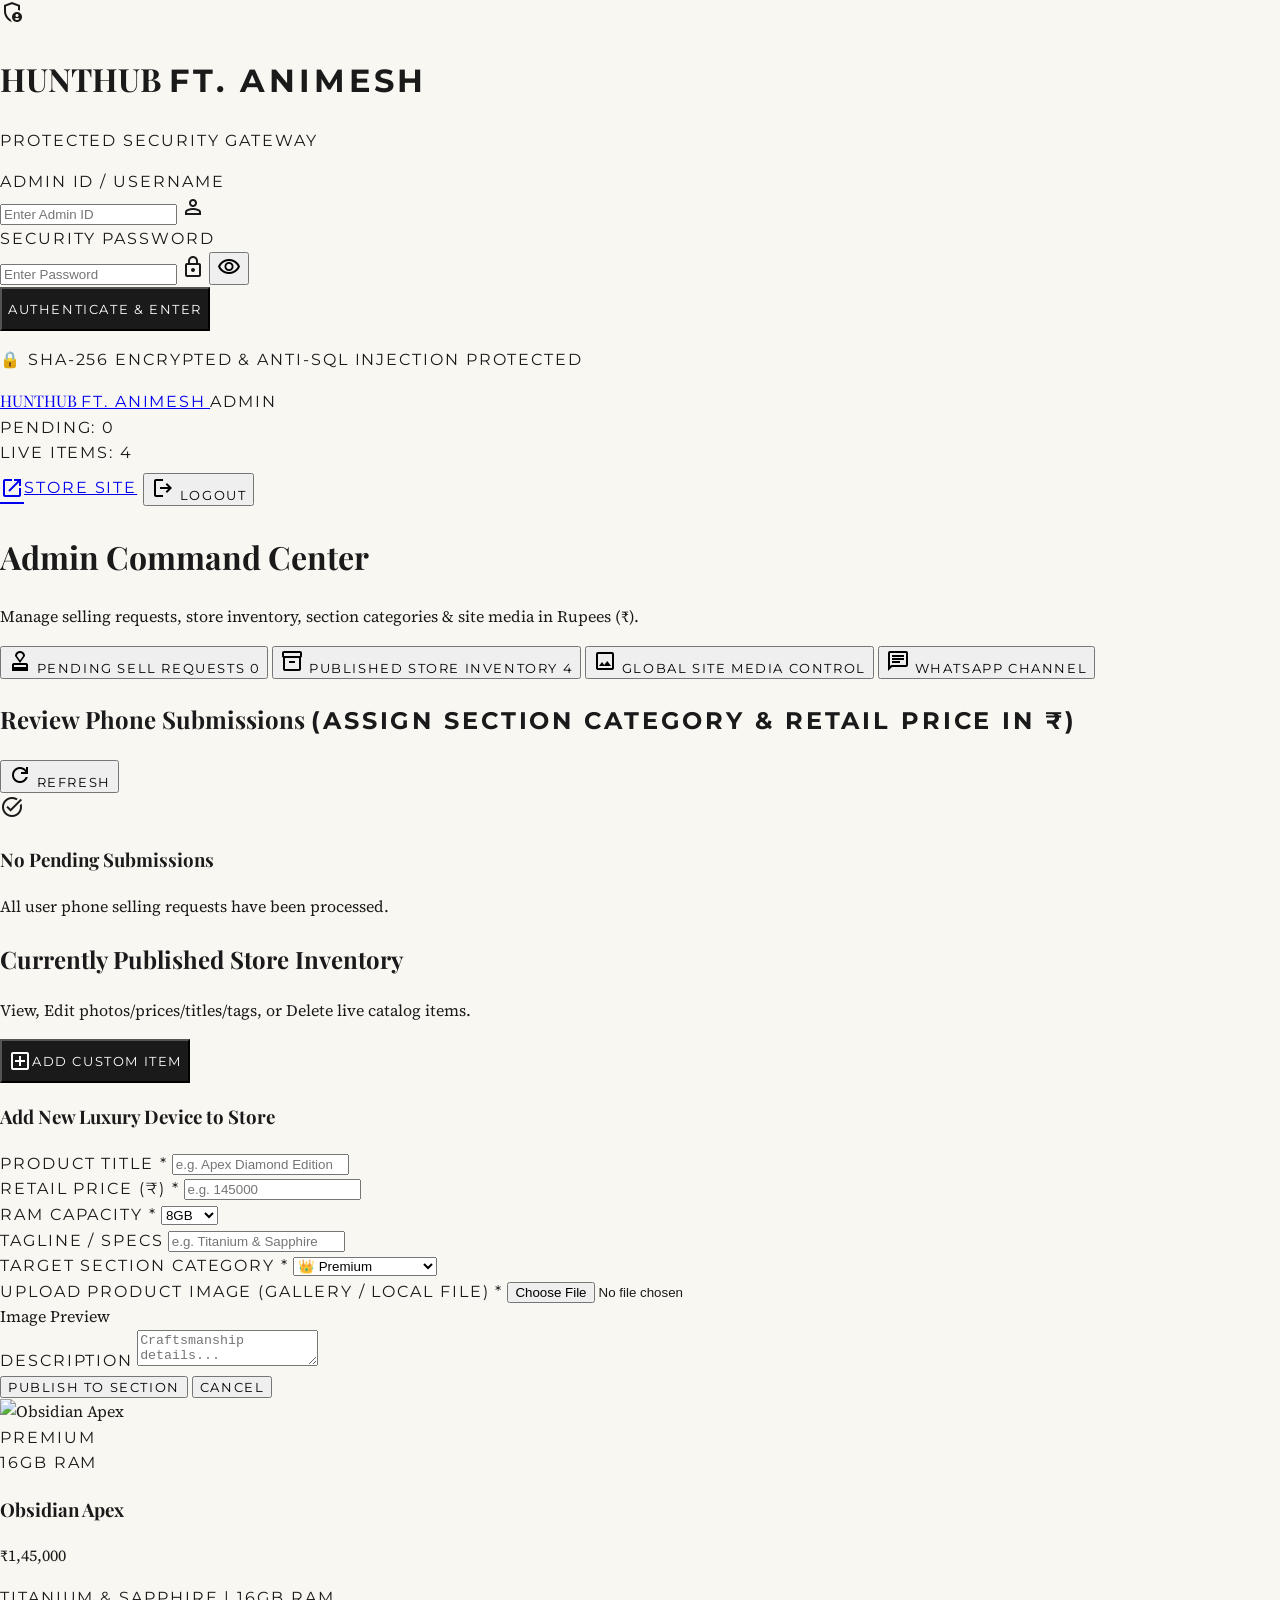
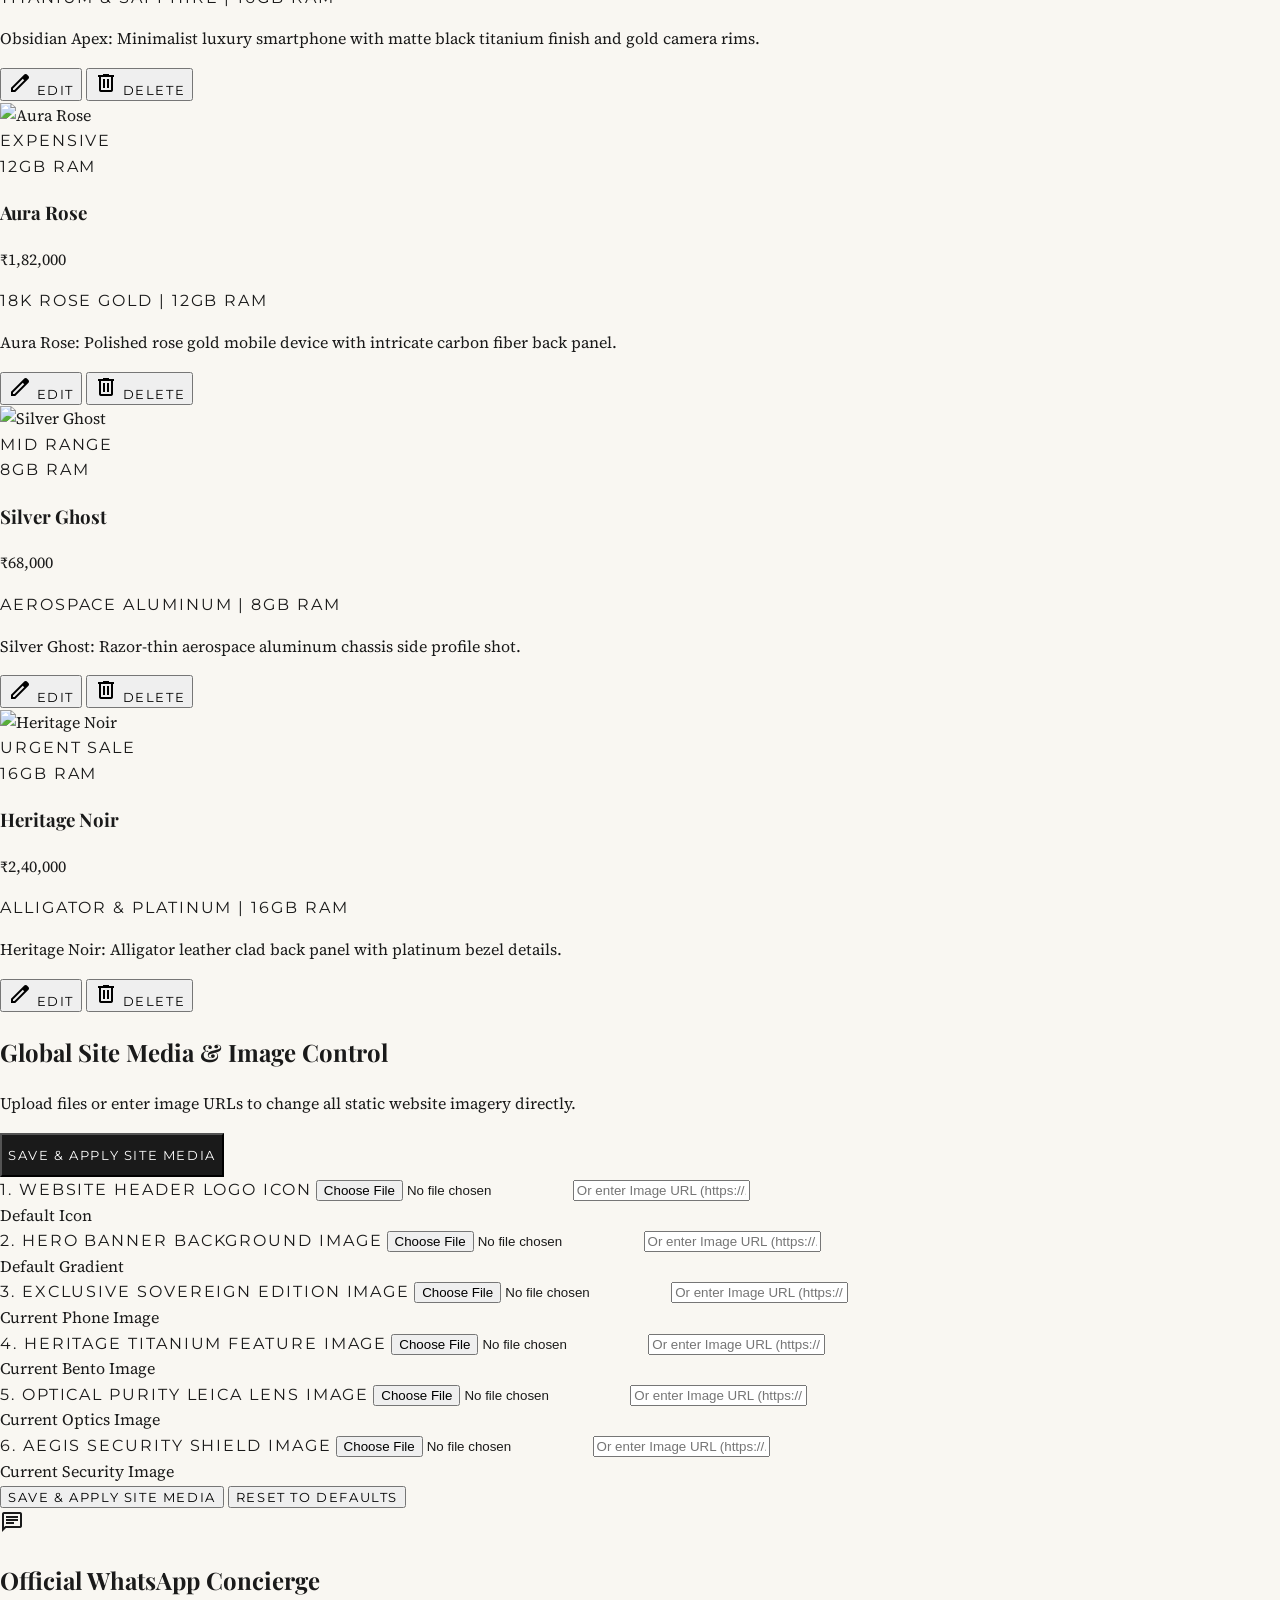
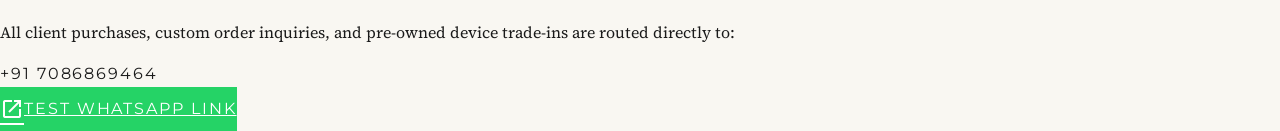
==== commit 17f98a94: "Fix Section Tag assignment and filtering for Expensive, Premium, Mid range, Low range, Recent upload" ====
--- a/admin.html
+++ b/admin.html
@@ -144,7 +144,7 @@
     <!-- Header Title -->
     <div class="mb-6 sm:mb-10">
       <h1 class="font-display text-2xl sm:text-4xl text-white font-bold mb-1 sm:mb-2">Admin Command Center</h1>
-      <p class="font-body text-xs sm:text-sm text-secondary">Manage selling requests, store inventory, global site media & custom pricing in Rupees (₹).</p>
+      <p class="font-body text-xs sm:text-sm text-secondary">Manage selling requests, store inventory, section categories & site media in Rupees (₹).</p>
     </div>
 
     <!-- Navigation Tabs (Mobile Scrollable) -->
@@ -183,7 +183,7 @@
       <div class="flex justify-between items-center border-b border-dark-border/60 pb-3">
         <h2 class="font-display text-xl text-white font-bold flex items-center gap-2">
           <span>Review Phone Submissions</span>
-          <span class="text-xs font-label text-gold font-normal">(Set profit margin in ₹ before publishing)</span>
+          <span class="text-xs font-label text-gold font-normal">(Assign Section Category & Retail Price in ₹)</span>
         </h2>
         <button onclick="renderAdminRequests()" class="text-xs font-label text-accent hover:text-white flex items-center gap-1">
           <span class="material-symbols-outlined text-sm">refresh</span> Refresh
@@ -244,14 +244,14 @@
               <input type="text" id="add-prod-tagline" placeholder="e.g. Titanium & Sapphire" class="w-full bg-dark-bg border border-dark-border px-3 py-2 text-sm text-white focus:outline-none focus:border-gold">
             </div>
             <div>
-              <label class="font-label text-xs text-secondary font-bold block mb-1">Badge Tag / Section Category *</label>
-              <select id="add-prod-badge" class="w-full bg-dark-bg border border-dark-border px-3 py-2 text-sm text-white focus:outline-none focus:border-gold">
-                <option value="Expensive">Expensive</option>
-                <option value="Recent uploaded">Recent uploaded</option>
-                <option value="Premium" selected>Premium</option>
-                <option value="Mid range">Mid range</option>
-                <option value="Low range">Low range</option>
-                <option value="Urgent sale">Urgent sale</option>
+              <label class="font-label text-xs text-secondary font-bold block mb-1">Target Section Category *</label>
+              <select id="add-prod-badge" class="w-full bg-dark-bg border border-dark-border px-3 py-2 text-sm text-white focus:outline-none focus:border-gold font-bold text-gold">
+                <option value="Expensive">💎 Expensive</option>
+                <option value="Recent uploaded">✨ Recent uploaded</option>
+                <option value="Premium" selected>👑 Premium</option>
+                <option value="Mid range">⚖️ Mid range</option>
+                <option value="Low range">🏷️ Low range</option>
+                <option value="Urgent sale">🔥 Urgent sale</option>
               </select>
             </div>
           </div>
@@ -272,7 +272,7 @@
           </div>
 
           <div class="flex gap-3 pt-2">
-            <button type="submit" class="bg-gold text-primary px-6 py-2.5 font-label text-xs font-bold uppercase tracking-wider hover:bg-white transition-colors">Publish to Store</button>
+            <button type="submit" class="bg-gold text-primary px-6 py-2.5 font-label text-xs font-bold uppercase tracking-wider hover:bg-white transition-colors">Publish to Section</button>
             <button type="button" onclick="toggleAddProductForm()" class="bg-dark-border text-white px-5 py-2.5 font-label text-xs uppercase tracking-wider">Cancel</button>
           </div>
         </form>
@@ -446,14 +446,14 @@
             <input type="number" id="edit-prod-price" required class="w-full bg-dark-bg border border-dark-border px-3 py-2.5 text-sm text-white focus:outline-none focus:border-gold">
           </div>
           <div>
-            <label class="font-label text-xs text-secondary font-bold block mb-1">Badge Tag / Section Category *</label>
-            <select id="edit-prod-badge" class="w-full bg-dark-bg border border-dark-border px-3 py-2.5 text-sm text-white focus:outline-none focus:border-gold">
-              <option value="Expensive">Expensive</option>
-              <option value="Recent uploaded">Recent uploaded</option>
-              <option value="Premium">Premium</option>
-              <option value="Mid range">Mid range</option>
-              <option value="Low range">Low range</option>
-              <option value="Urgent sale">Urgent sale</option>
+            <label class="font-label text-xs text-secondary font-bold block mb-1">Target Section Category *</label>
+            <select id="edit-prod-badge" class="w-full bg-dark-bg border border-dark-border px-3 py-2.5 text-sm text-white focus:outline-none focus:border-gold font-bold text-gold">
+              <option value="Expensive">💎 Expensive</option>
+              <option value="Recent uploaded">✨ Recent uploaded</option>
+              <option value="Premium">👑 Premium</option>
+              <option value="Mid range">⚖️ Mid range</option>
+              <option value="Low range">🏷️ Low range</option>
+              <option value="Urgent sale">🔥 Urgent sale</option>
             </select>
           </div>
         </div>
